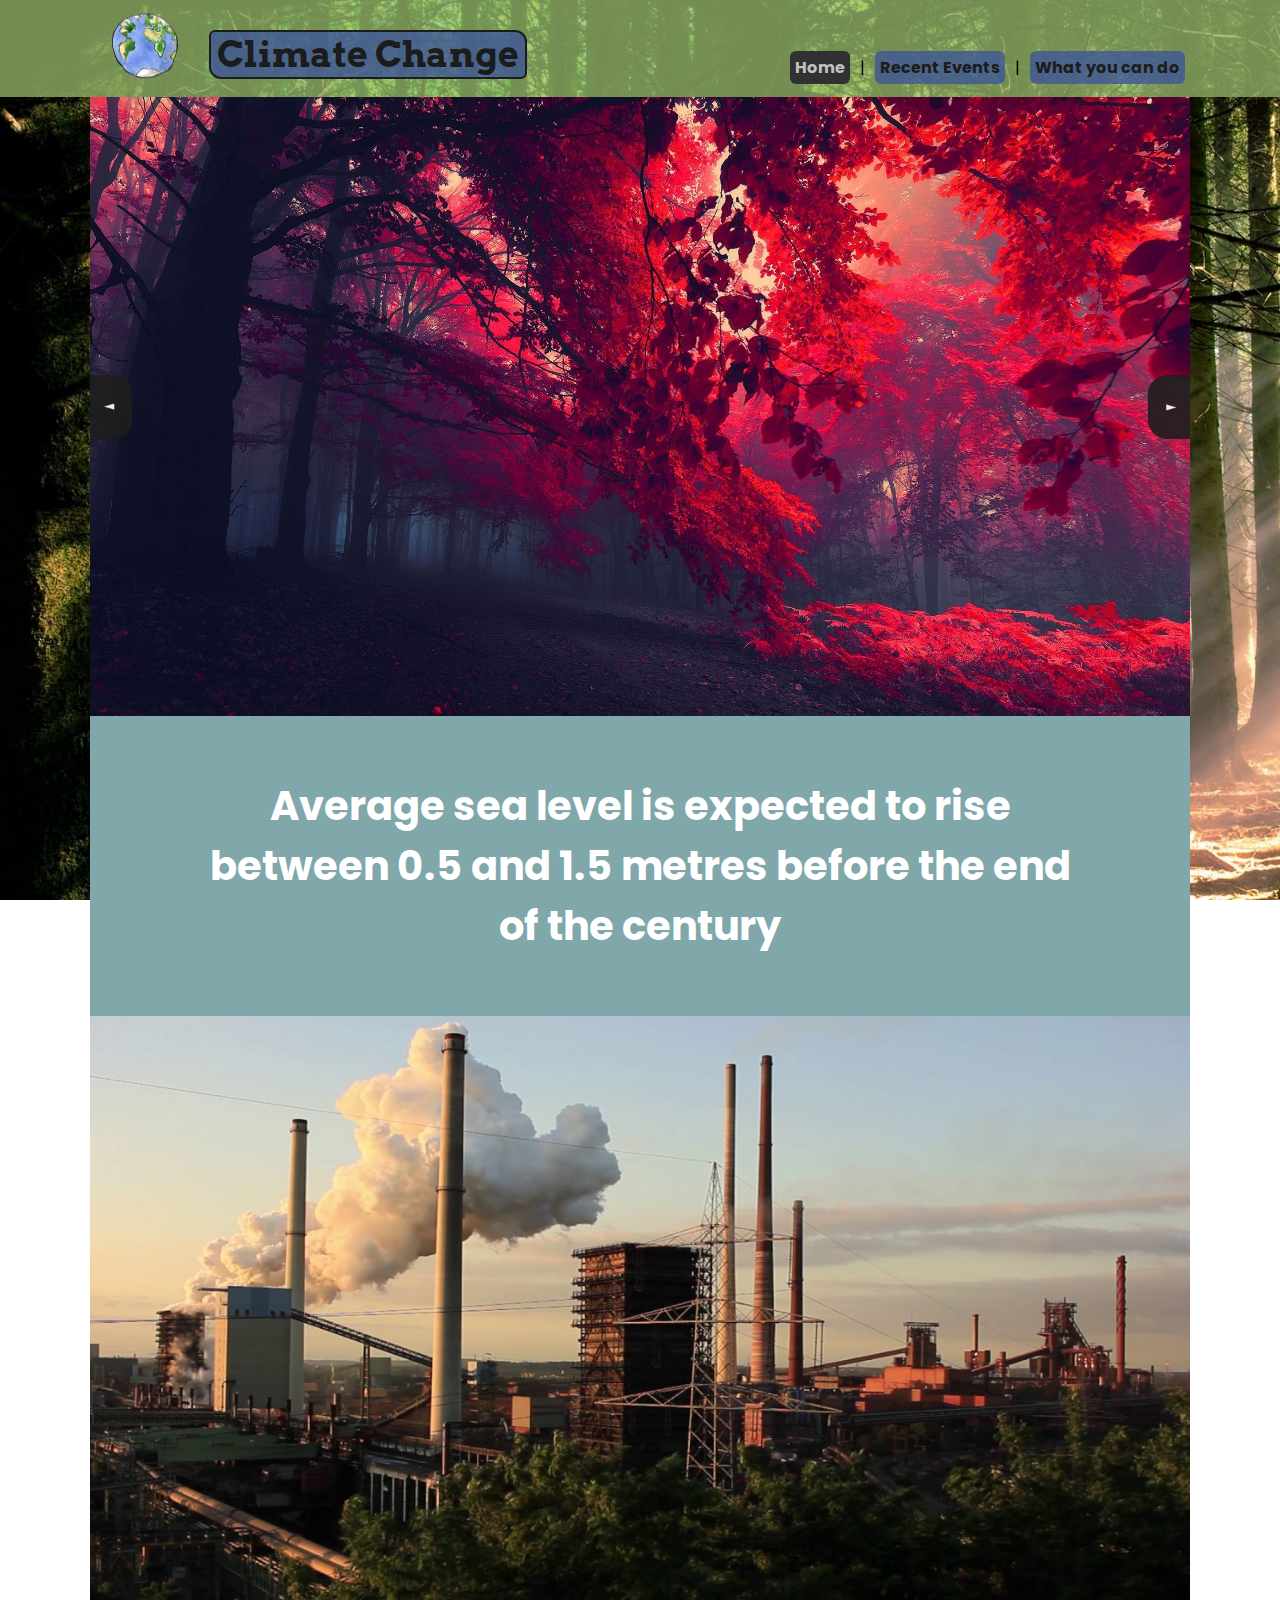
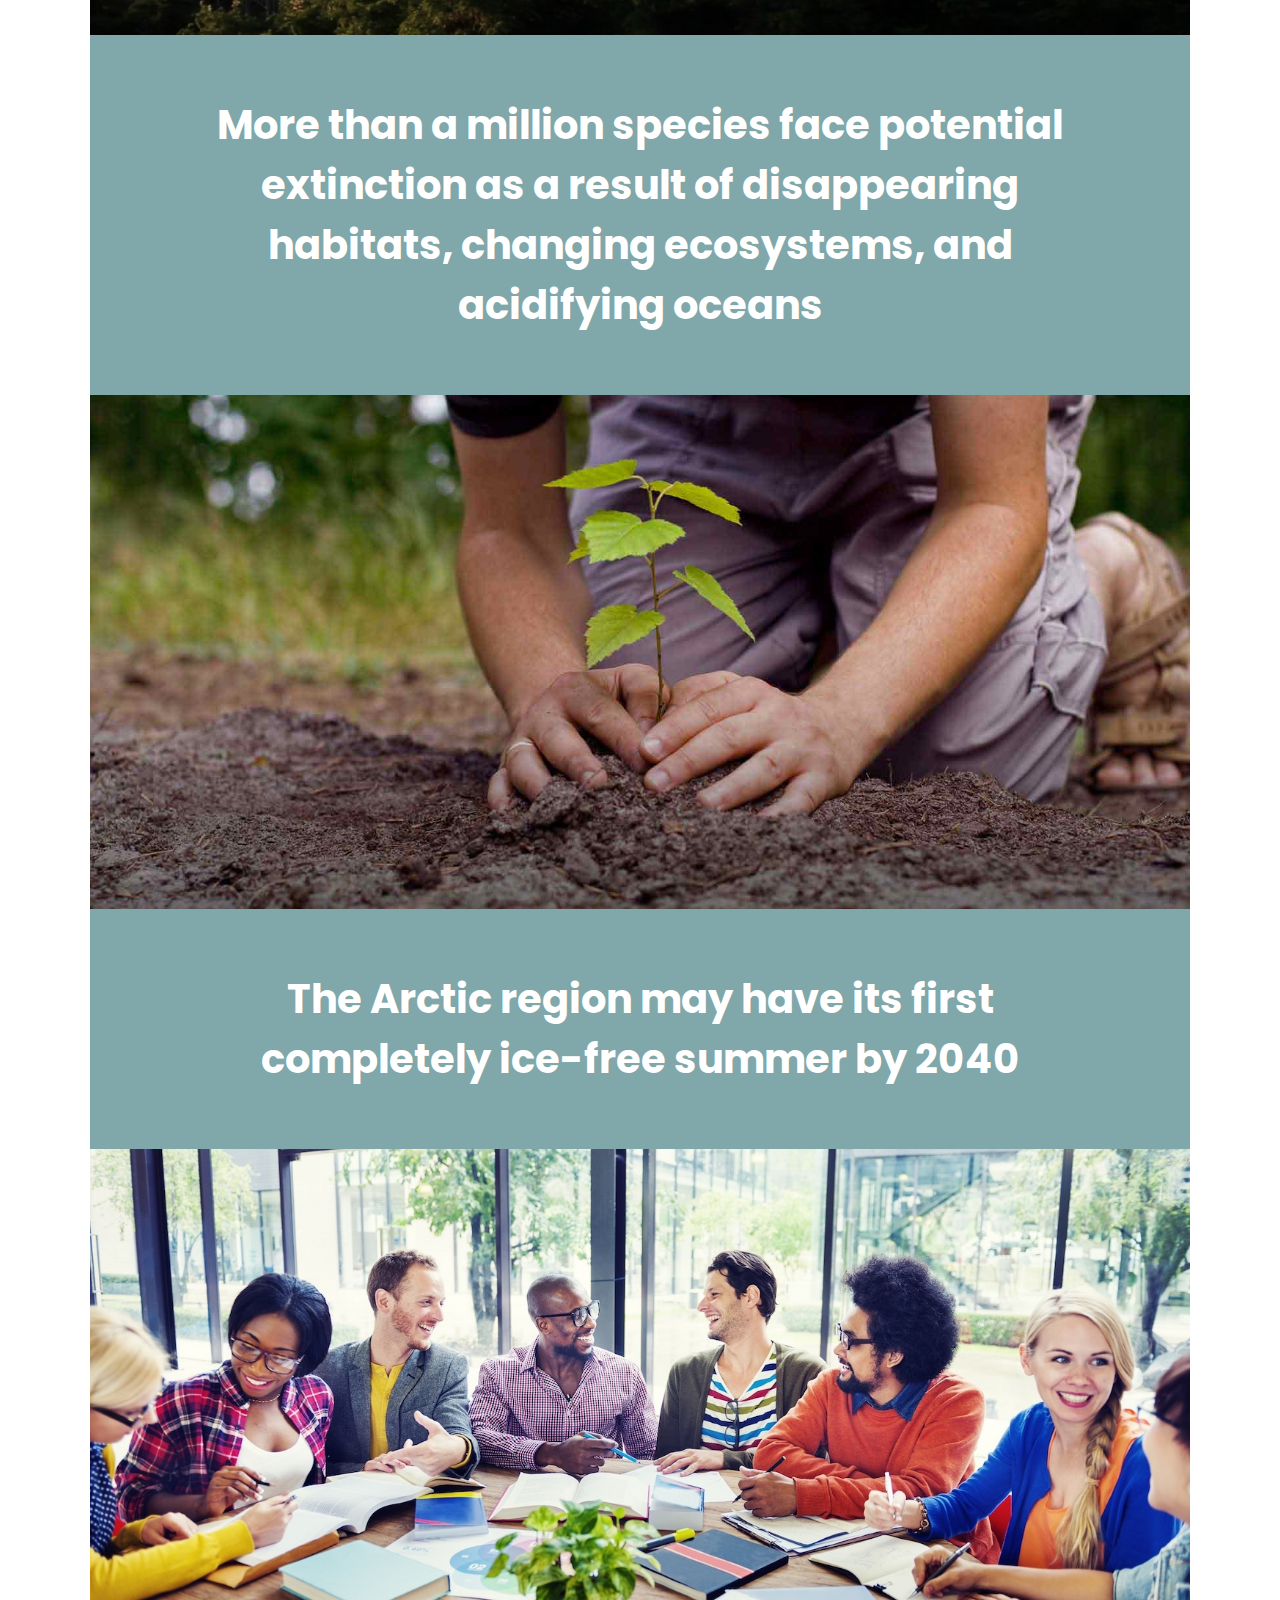
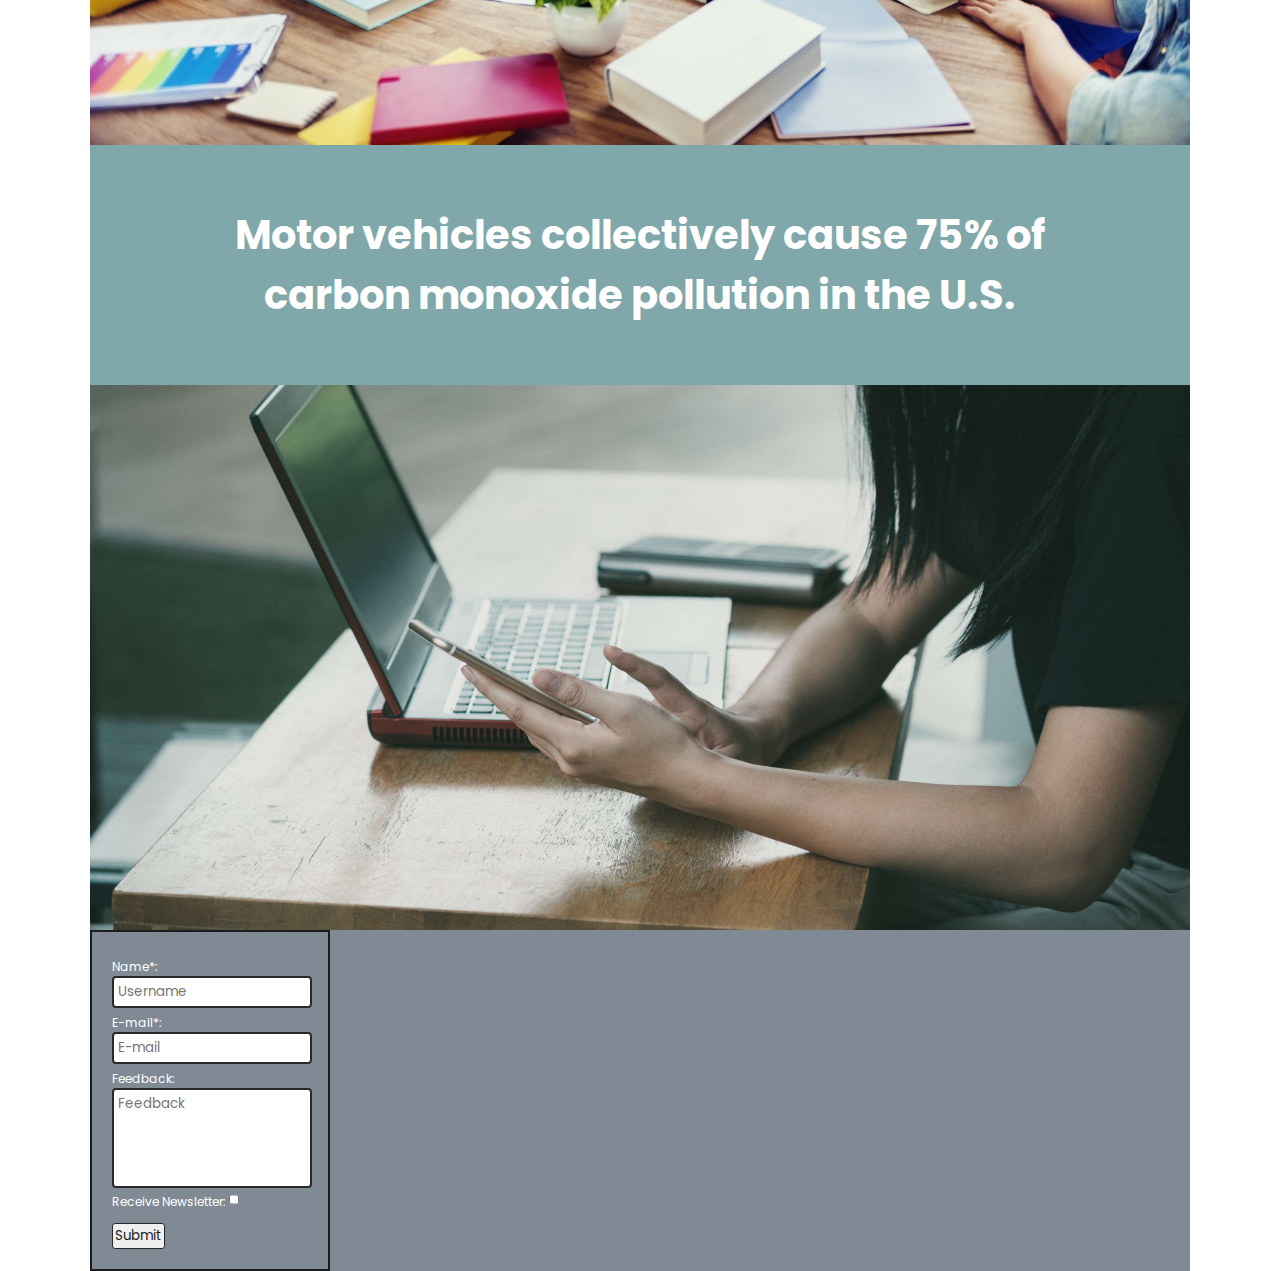
==== index.html @ 3abe3b3e "Update index.html" ====
<!DOCTYPE html>
<html lang="en">
<head>
    <meta charset="UTF-8">
    <meta name="viewport" content="width=device-width, initial-scale=1.0">
    <meta http-equiv="X-UA-Compatible" content="ie=edge">
    <link rel="stylesheet" type="text/css" href="style.css">
    <title>Welcome | Home</title>
    <link href="https://fonts.googleapis.com/css?family=Poppins&display=swap" rel="stylesheet">
    <link href="https://fonts.googleapis.com/css?family=Arvo&display=swap" rel="stylesheet">
</head>
<body>
    <section class="bg_img">
        <nav #navv>
            <section class="holder">
                <section>
                    <a href="index.html"><img src="img/earth.png"></a>
                    <a href="index.html"><p style="font-family: 'Arvo', serif;">Climate Change</p></a>
                </section>
                <div class="clear"></div>

                <section class="bar">
                    <ul>
                        <li><a class="current_page" href="index.html">Home</a></li>|
                        <li><a href="newReleases.html">Recent Events</a></li>|
                        <li><a href="comingUp.html">What you can do</a></li>
                        <!--<li><a class="darkmode" href="#"><img src="img/1.png"></a></li>-->
                    </ul>
                </section>
                <div class="clear"></div>
            </section>
        </nav>

        <section class="slider">
            <img class="leftarr" src="img/arrowLeft.png">
            <img class="rightarr" src="img/arrowRight.png">
            <ul class="slides">
                <li class="slide"><img src="img/tree.jpg"></li>
                <li class="slide"><img src="img/forest.jpg"></li>
                <li class="slide"><img src="img/treeCliff.jpg"></li>
                <li class="slide"><img src="img/girlTree.jpg"></li>
                <li class="slide"><img src="img/sky.jpg"></li>
                <li class="slide"><img src="img/industrial.jpg"></li>
            </ul>
        </section>

        <div class="hold_text">
            <p class="attention_text">Average sea level is expected to rise between 0.5 and 1.5 metres 
            before the end of the century</p>
        </div>

        <div class="displayer">
            <img src="img/industrial.jpg">
            <div class="overlay">
                <div class="text">
                    <h1>Whats Causing Climate Change</h1><br>
                    <h3>Scientists attribute the global warming trend observed since the mid-20th
                    <br> century to the human expansion of the "greenhouse effect" — 
                    <br>warming that results when the atmosphere traps heat radiating from Earth
                    <br> toward space.<br>. . .</h3><p class="press">Read More</p>
                </div>
                <div class="text1" style="display: none; text-align: center;">
                    <h1>What You Can Do To Help</h1><br>
                    <h5>&#9679; Switch off lights when not in use.<br>

                        &#9679; Use LED lightbulbs.<br>
                        
                        &#9679; Unplug electronics from the wall socket when they’re not in use.<br>
                        
                        &#9679; Run the dishwasher and the washing machine only when full.<br>
                        
                        &#9679; Wash clothes in cold water and dry them outdoors when possible.<br>
                        
                        &#9679; Try having shorter showers or shower before going to bed 
                        <br>(there is less fossil fuelled electricity generation after 9 pm).
                        <br></h5><p class="press1">Read Less</p>
                </div>
            </div>
        </div>

        <div class="hold_text">
            <p class="attention_text">More than a million species face potential extinction as a result of 
            disappearing habitats, changing ecosystems, and acidifying oceans</p>
        </div>

        <div class="displayer">
            <img src="img/plantingtrees.png">
            <div class="overlay">
                <div class="text">
                    <h1>What Others Have Already Done</h1><br>
                    <h3>MrBeast partnered with more than 600 YouTubers, including PewDiePie and
                    <br> MKBHD, and has planted 20 million trees
                    <br>. . .</h3><p class="press">Read More</p>
                </div>
                <div class="text1" style="display: none; text-align: center;">
                    <h1>What You Can Do To Help</h1><br>
                    <h5>&#9679; Switch off lights when not in use.<br>

                        &#9679; Use LED lightbulbs.<br>
                        
                        &#9679; Unplug electronics from the wall socket when they’re not in use.<br>
                        
                        &#9679; Run the dishwasher and the washing machine only when full.<br>
                        
                        &#9679; Wash clothes in cold water and dry them outdoors when possible.<br>
                        
                        &#9679; Try having shorter showers or shower before going to bed 
                        <br>(there is less fossil fuelled electricity generation after 9 pm).
                        <br></h5><p class="press1">Read Less</p>
                </div>
            </div>
        </div>

        <div class="hold_text">
            <p class="attention_text">The Arctic region may have its first completely ice-free summer by 2040</p>
        </div>

        <div class="displayer">
            <img src="img/peepstogether.png">
            <div class="overlay">
                <div class="text">
                    <h1>Plans For The Future</h1><br><h3>&#9679; Reduce greenhouse gas emissions<br>
                    &#9679; Improve energy efficiency and reduce energy use<br>
                    &#9679; Transition to renewable energy sources<br>
                    &#9679; Adapt to local climate change<br>
                    &#9679; Cope with uncertainty about future prices and supplies of oil and<br>
                     other non-renewable energy resources.<br>. . .</h3><p class="press">Read More</p>
                </div>
                <div class="text1" style="display: none; text-align: center;">
                    <h1>What You Can Do To Help</h1><br>
                    <h5>&#9679; Switch off lights when not in use.<br>

                        &#9679; Use LED lightbulbs.<br>
                        
                        &#9679; Unplug electronics from the wall socket when they’re not in use.<br>
                        
                        &#9679; Run the dishwasher and the washing machine only when full.<br>
                        
                        &#9679; Wash clothes in cold water and dry them outdoors when possible.<br>
                        
                        &#9679; Try having shorter showers or shower before going to bed 
                        <br>(there is less fossil fuelled electricity generation after 9 pm).
                        <br></h5><p class="press1">Read Less</p>
                </div>
            </div>
        </div>

        <div class="hold_text">
            <p class="attention_text">Motor vehicles collectively cause 75% of carbon monoxide 
            pollution in the U.S.</p>
        </div>

        <div class="displayer">
            <img src="img/phone.jpg">
            <div class="overlay">
                <div class="text" >
                    <h1>What You Can Do To Help</h1><br>
                    <h3>&#9679; Walk or cycle – it is free, has the least impact on the environment and is good
                    <br>for your health.<br>

                    &#9679; Use public transport.<br>
                    
                    &#9679; Carpool with friends.<br>. . .</h3><p class="press">Read More</p>
                </div>

                <div class="text1" style="display: none; text-align: center;">
                    <h1>What You Can Do To Help</h1><br>
                    <h5>&#9679; Switch off lights when not in use.<br>

                        &#9679; Use LED lightbulbs.<br>
                        
                        &#9679; Unplug electronics from the wall socket when they’re not in use.<br>
                        
                        &#9679; Run the dishwasher and the washing machine only when full.<br>
                        
                        &#9679; Wash clothes in cold water and dry them outdoors when possible.<br>
                        
                        &#9679; Try having shorter showers or shower before going to bed 
                        <br>(there is less fossil fuelled electricity generation after 9 pm).
                        <br></h5><p class="press1">Read Less</p>
                </div>
            </div>
        </div>






    
















        <section class="bottomOfDaPage">
            <form>
                <label >Name*:</label>

                <input name="name" placeholder="Username" required>

                <label >E-mail*:</label>

                <input type="email" placeholder="E-mail" required>

                <label>Feedback:</label>

                <textarea placeholder="Feedback"></textarea>

                <label class="indd">Receive Newsletter: </label>
                <input class="iddc" type="checkbox">

                <button type="submit">Submit</button>
            </form>
        </section>


        
        <div class="clear"></div>
    </section>
    <script
    src="https://code.jquery.com/jquery-3.4.1.min.js"
    integrity="sha256-CSXorXvZcTkaix6Yvo6HppcZGetbYMGWSFlBw8HfCJo="
    crossorigin="anonymous">
    </script>

    <script>window.jQuery || document.write('<script src="jquery-3.4.1.min.js"><\/script>');</script>

    <script src="practice.js"></script>
</body>
</html>
---- style.css ----
* {
    padding: 0 0;
    margin: 0 0;
    box-sizing: border-box;
    font-family: 'Poppins', sans-serif;

}

body {
    background-image: url("img/wwwwww.jpg");
    background-repeat: no-repeat;
    background-attachment: fixed;
    background-size: cover;
}

body > .bg_img {
    /*background-color: rgba(80, 52, 0, 0.5);*/
    height: 100%;
}

.clear {
    clear: both;
}

nav {
    padding:10px 0 0 10px;
    background-color: rgba(154, 187, 110, 0.75);
    min-width: 100%;
    display: block;
}

nav > .holder {
    margin: 0 auto;
    max-width: 1100px;
    min-width: 800px;
}

nav > .holder > section {
    float:left;
    display: flex;
}

nav > .holder > section > a > img {
    max-width: 100px;
}

nav > .holder > section > a {
    text-decoration: none;
    color: #1c1c1c;
    font-size: 36px;
    font-weight: bold;
}

nav > .holder > section > a > p{
    margin: 20px 0 0 14px;
    padding:0px 6px;
    border: solid 2px #1c1c1c;
    border-radius: 6px 12px 6px 12px;
    background-color:rgba(58, 82, 155, 0.753);
}

nav > .holder > .bar {
    float:right;
    margin-top: -90px;
}

nav > .holder > .bar > ul {
    display:flex;
    padding-top: 48px;
}

nav > .holder > .bar > ul > li {
    list-style: none;
    padding: 0px 10px 0 10px;
}

nav > .holder > .bar > ul > li > a {
    text-decoration: none;
    color:#1c1c1c;
    font-weight: bold;
    padding:5px;
    background-color: rgba(58, 82, 155, 0.747);
    border-radius: 6px;
}

nav > .holder > .bar > ul > li > a:hover {
    text-decoration: none;
    color:#c1c1c1;
    font-weight: bold;
    padding:5px;
    background-color: #1c1c1c;
    border-radius: 6px;
}

nav > .holder > .bar > ul > li > .current_page{
    text-decoration: none;
    color:#c1c1c1;
    font-weight: bold;
    padding:5px;
    background-color: #313131;
    border-radius: 6px;
}

.darkmode > img {
    max-width: 18px;
    margin-top:-6px;
}

.night_mode {
    background-color: rgb(68, 69, 82);
}

.bottomOfDaPage {
    background-color: rgba(84, 99, 114, 0.750);
    height: 100%;
    width: 1100px;
    margin: 0 auto;
}

.bottomOfDaPage > form {
    color:white;
    padding:20px;
    width: 240px;
    border: solid 2px #1c1c1c;
}

.bottomOfDaPage > form > input {
    padding:4px;
    display: block;
    border:solid 2px rgb(41, 41, 41);
    border-radius: 4px;
    width: 200px;
}

.inph {
    padding:4px;
    display: block;
    border:solid 2px rgb(108, 158, 204);
    border-radius: 4px;
}

textarea {
    resize: none;
    min-width: 200px;
    min-height: 100px;
    max-width: 200px;
    max-height: 100px;
    display: block;
    border:solid 2px rgb(41, 41, 41);
    border-radius: 4px;
    padding:4px;
}

.bottomOfDaPage > form > button {
    display: block;
    padding:2px;
    color: #1c1c1c;
    border:solid 1px rgb(41, 41, 41);
    border-radius: 3px;
    margin-top:10px;

}

.bottomOfDaPage > form > label {
    padding-top: 6px;
    display: block;
    font-size: 12px;
}

.bottomOfDaPage > form > .indd {
    display: inline;
}

.bottomOfDaPage > form > .iddc {
    display: inline;
    max-width: 10px;
}

.disnon {
    display: none;
}

.bg_img > .displayer {
    margin: 0 auto;
    display: block;
    width: 1100px;
    height:50%;
    position: relative;
}

.bg_img > .displayer > img {
    width: 1100px;
    display: block;
}

.bg_img > .displayer > .overlay {
    position: absolute;
    bottom: 0;
    left: 0;
    right: 0;
    background-color: rgba(0, 139, 186, 0.75);
    overflow: hidden;
    width: 0;
    height: 100%;
    transition: .5s ease;
}

.bg_img > .displayer > .overlay > .text {
    white-space: nowrap; 
    color: white;
    font-size: 20px;
    position: absolute;
    overflow: hidden;
    max-width: 900px;
    top: 50%;
    left: 50%;
    transform: translate(-50%, -50%);
    -ms-transform: translate(-50%, -50%);
}

.bg_img > .displayer:hover > .overlay {
    width: 100%;
    overflow: auto;
    -ms-overflow-style: none;
}

.bg_img > .displayer:hover > .overlay::-webkit-scrollbar {
    display: none;
}

.hmm::-webkit-scrollbar {
    display: none;
    overflow: auto;
    -ms-overflow-style: none;
}

.bg_img > .displayer:hover > img{
    height: 100%;
}

.hold_text {
    width: 1100px;
    margin: 0 auto;
    font-size: 40px;
    text-align: center;
    background-color: rgb(128, 167, 170);
    
}

.hold_text > .attention_text {
    margin: 0 auto;
    font-size: 40px;
    text-align: center;
    padding: 60px 0;
    font-weight: bold;
    max-width:900px;
    color: rgb(255, 255, 255);
}

.spacious {
    text-align: center;
    width: 100%;
    background-color: #46739150;
    padding: 400px 0;
}

.spacious > p {
    margin: 0 auto;
    font-size: 36px;
    color: white;
    max-width: 1100px;
}

.bg_img > .displayer > .overlay > .text1 {
    color: white;
    font-size: 30px;
    padding: 20px 80px;
    line-height: 3;
}

.press:hover{
    cursor: pointer;
}

.press {
    background-color: rgba(0, 65, 186, 0.329);
    border-radius: 4px;
    width: 116px;
    padding:4px;
}

.press1 {
    font-size: 24px;
    background-color: rgba(17, 75, 0, 0.76);
    border-radius: 4px;
    width: 140px;
    margin: 0 auto;
}

.press1:hover{
    cursor: pointer;
}

.slider {
    margin: 0 auto;
    width: 1100px;
    overflow: hidden;
    position: relative;
}

.slides {
    list-style: none;
    display: flex;
    width: 6000px;
    margin: 0;
    padding: 0;
    transition: .5s ease;
}

.slider > .slides > .slide > img {
    margin: 0;
    float:left;
    list-style-type: none;
    max-width: 1100px;
    min-width: 1100px;
}

.slider > .rightarr{
    position: absolute;
    top: 50%;
    left: 1079px;
    transform: translate(-50%, -50%);
    max-height: 64px;
    border-radius: 20px 0 0 20px;
}

.slider > .leftarr{
    position: absolute;
    top: 50%;
    left: 21px;
    transform: translate(-50%, -50%);
    max-height: 64px;
    border-radius: 0 20px 20px 0;
}

.slider > img{
    opacity: 0.9;
}

.slider > img:hover{
    cursor: pointer;
}
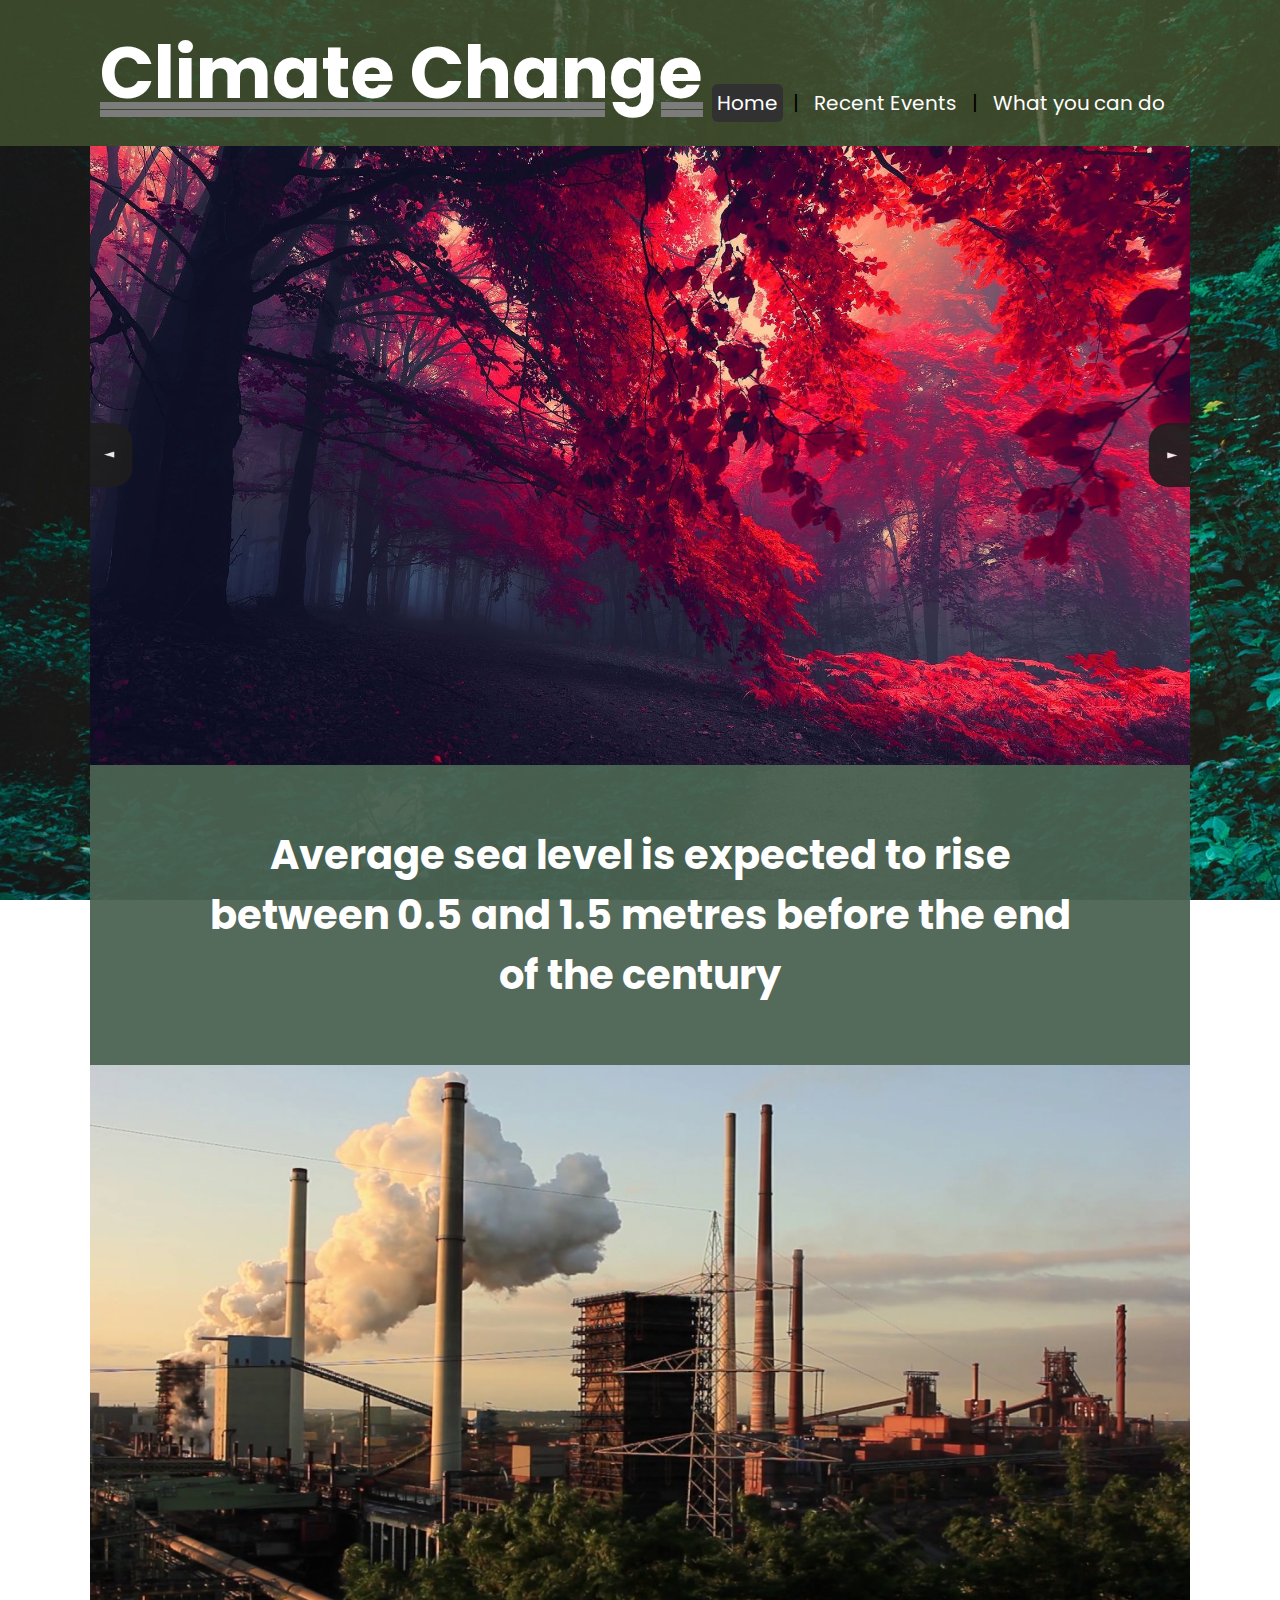
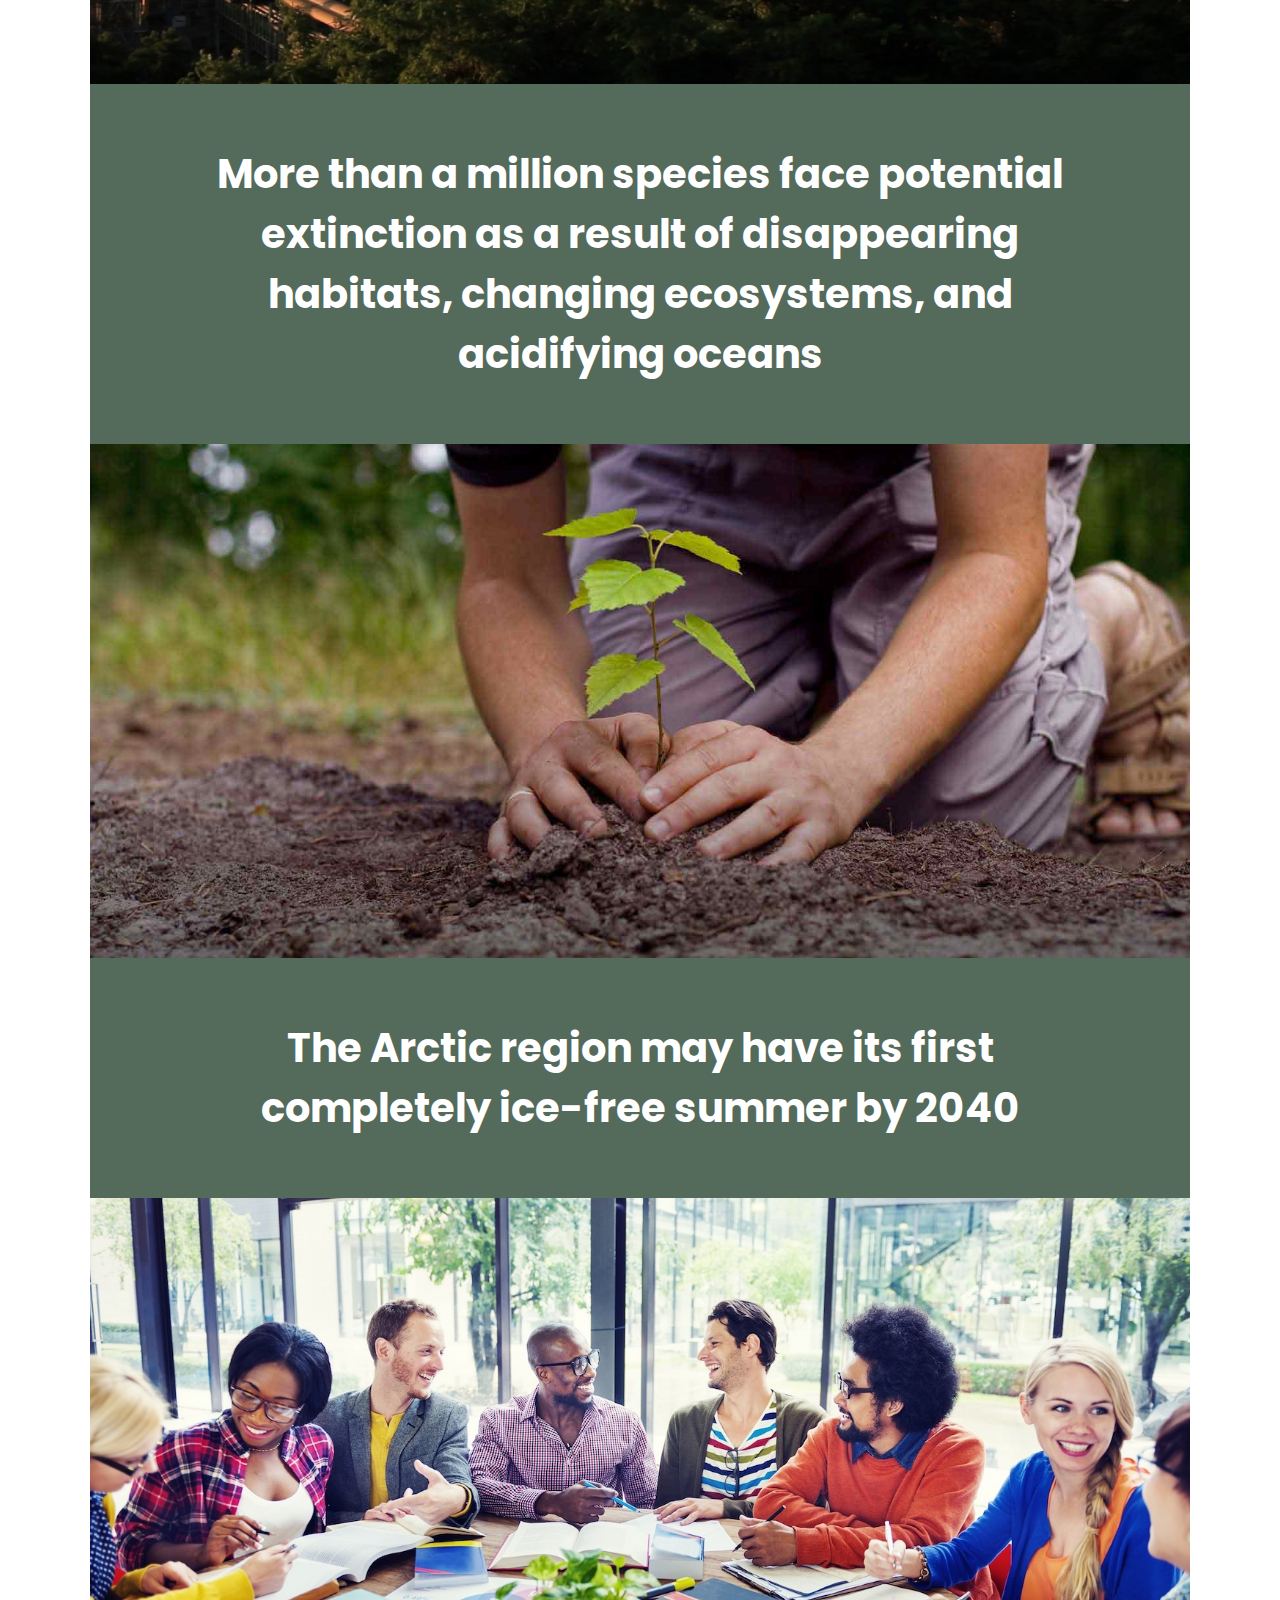
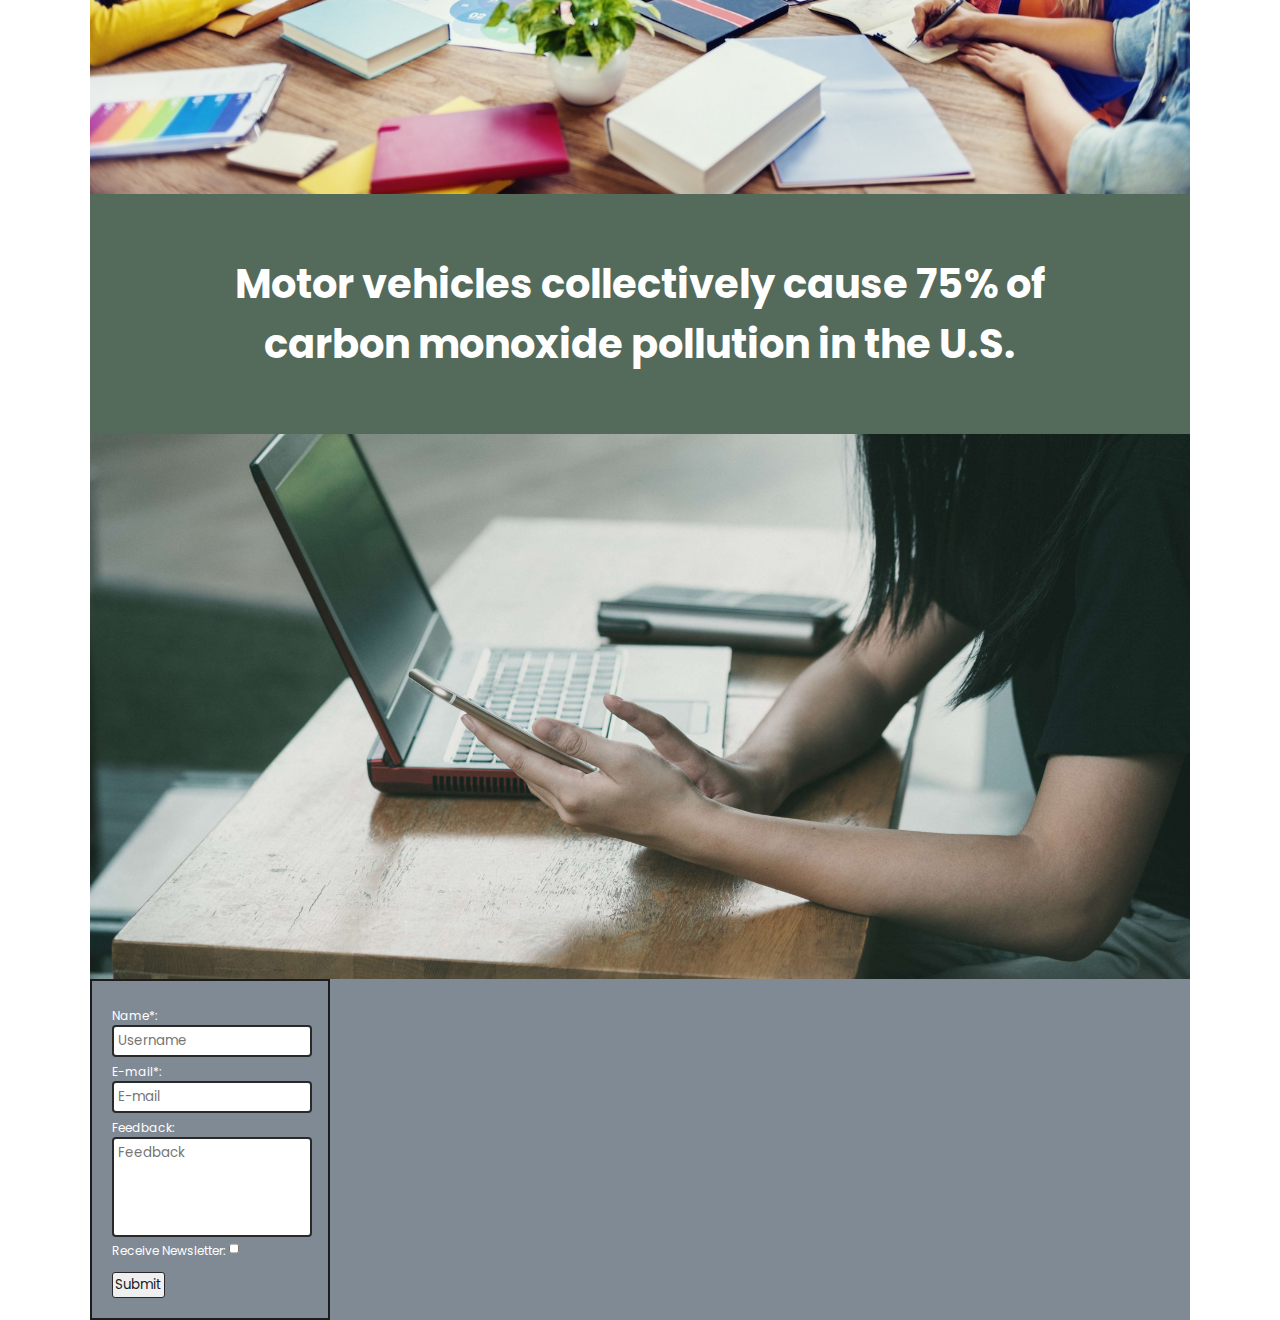
==== commit ba9fca7f: "Add files via upload" ====
--- a/index.html
+++ b/index.html
@@ -1,5 +1,5 @@
 <!DOCTYPE html>
-<html lang="en">
+<html lang="en" class="hmm">
 <head>
     <meta charset="UTF-8">
     <meta name="viewport" content="width=device-width, initial-scale=1.0">
@@ -10,27 +10,24 @@
     <link href="https://fonts.googleapis.com/css?family=Arvo&display=swap" rel="stylesheet">
 </head>
 <body>
+    <nav>
+        <section class="middle">
+            <section class="left">
+                <a href = "index.html"><h1>Climate Change</h1></a>
+            </section>
+            <div class="clear"></div>
+            
+            <section class="right">
+                <ul>
+                    <li><a class="current_page" href="index.html">Home</a></li>|
+                    <li><a href="newReleases.html">Recent Events</a></li>|
+                    <li><a href="comingUp.html">What you can do</a></li>
+                </ul>
+            </section>
+            <div class="clear"></div>
+        </section>
+    </nav>
     <section class="bg_img">
-        <nav #navv>
-            <section class="holder">
-                <section>
-                    <a href="index.html"><img src="img/earth.png"></a>
-                    <a href="index.html"><p style="font-family: 'Arvo', serif;">Climate Change</p></a>
-                </section>
-                <div class="clear"></div>
-
-                <section class="bar">
-                    <ul>
-                        <li><a class="current_page" href="index.html">Home</a></li>|
-                        <li><a href="newReleases.html">Recent Events</a></li>|
-                        <li><a href="comingUp.html">What you can do</a></li>
-                        <!--<li><a class="darkmode" href="#"><img src="img/1.png"></a></li>-->
-                    </ul>
-                </section>
-                <div class="clear"></div>
-            </section>
-        </nav>
-
         <section class="slider">
             <img class="leftarr" src="img/arrowLeft.png">
             <img class="rightarr" src="img/arrowRight.png">
@@ -130,17 +127,17 @@
                     <h1>What You Can Do To Help</h1><br>
                     <h5>&#9679; Switch off lights when not in use.<br>
 
-                        &#9679; Use LED lightbulbs.<br>
-                        
-                        &#9679; Unplug electronics from the wall socket when they’re not in use.<br>
-                        
-                        &#9679; Run the dishwasher and the washing machine only when full.<br>
-                        
-                        &#9679; Wash clothes in cold water and dry them outdoors when possible.<br>
-                        
-                        &#9679; Try having shorter showers or shower before going to bed 
-                        <br>(there is less fossil fuelled electricity generation after 9 pm).
-                        <br></h5><p class="press1">Read Less</p>
+                    &#9679; Use LED lightbulbs.<br>
+                        
+                    &#9679; Unplug electronics from the wall socket when they’re not in use.<br>
+                        
+                    &#9679; Run the dishwasher and the washing machine only when full.<br>
+                        
+                    &#9679; Wash clothes in cold water and dry them outdoors when possible.<br>
+                        
+                    &#9679; Try having shorter showers or shower before going to bed 
+                    <br>(there is less fossil fuelled electricity generation after 9 pm).
+                    <br></h5><p class="press1">Read Less</p>
                 </div>
             </div>
         </div>
@@ -167,27 +164,49 @@
                     <h1>What You Can Do To Help</h1><br>
                     <h5>&#9679; Switch off lights when not in use.<br>
 
-                        &#9679; Use LED lightbulbs.<br>
-                        
-                        &#9679; Unplug electronics from the wall socket when they’re not in use.<br>
-                        
-                        &#9679; Run the dishwasher and the washing machine only when full.<br>
-                        
-                        &#9679; Wash clothes in cold water and dry them outdoors when possible.<br>
-                        
-                        &#9679; Try having shorter showers or shower before going to bed 
-                        <br>(there is less fossil fuelled electricity generation after 9 pm).
-                        <br></h5><p class="press1">Read Less</p>
-                </div>
-            </div>
-        </div>
-
-
-
-
-
-
-    
+                    &#9679; Use LED lightbulbs.<br>
+                        
+                    &#9679; Unplug electronics from the wall socket when they’re not in use.<br>
+                        
+                    &#9679; Run the dishwasher and the washing machine only when full.<br>
+                        
+                    &#9679; Wash clothes in cold water and dry them outdoors when possible.<br>
+                        
+                     &#9679; Try having shorter showers or shower before going to bed 
+                    <br>(there is less fossil fuelled electricity generation after 9 pm).
+                    <br></h5><p class="press1">Read Less</p>
+                </div>
+            </div>
+        </div>
+
+
+
+
+
+
+
+
+
+
+
+
+
+
+
+
+
+
+
+
+
+
+
+
+
+
+
+
+
 
 
 
@@ -239,4 +258,4 @@
 
     <script src="practice.js"></script>
 </body>
-</html>
+</html>--- a/style.css
+++ b/style.css
@@ -7,7 +7,7 @@
 }
 
 body {
-    background-image: url("img/wwwwww.jpg");
+    background-image: url("img/foresst.jpg");
     background-repeat: no-repeat;
     background-attachment: fixed;
     background-size: cover;
@@ -23,82 +23,78 @@
 }
 
 nav {
-    padding:10px 0 0 10px;
-    background-color: rgba(154, 187, 110, 0.75);
-    min-width: 100%;
-    display: block;
-}
-
-nav > .holder {
-    margin: 0 auto;
+    background-color: #475732bf;
+    padding: 5px 100px;
+    min-width: 1100px;
+    align-items: center;
+}
+
+.middle {
     max-width: 1100px;
-    min-width: 800px;
-}
-
-nav > .holder > section {
+    margin: auto;
+}
+
+nav > .middle > .left {
+    display: flex;
+}
+
+nav > .middle > .left > a > img {
+    max-width: 100px;
     float:left;
-    display: flex;
-}
-
-nav > .holder > section > a > img {
-    max-width: 100px;
-}
-
-nav > .holder > section > a {
+}
+
+nav > .middle > .left > a {
+    text-decoration-style: double;
+    text-decoration-color: #7c7c7c;
+    color: white;
+    font-size: 36px; 
+}
+
+nav > .middle > .left > a > h1{
+    margin-bottom: 14px;
+    padding-top: 14px;
+}
+
+nav > .middle > .right {
+    float:right;
+    margin-top: -58px;
+    padding: 5px 0px 4.8px 0px;
+}
+
+nav > .middle > .right > ul {
+    display:flex;
+    font-size:20px;
+}
+
+nav > .middle > .right > ul > li{
+    display:inline;
+	padding:0 10px 0 10px;
+	font-size:20px;
+    
+}
+
+nav > .middle > .right > ul > li > a{
     text-decoration: none;
-    color: #1c1c1c;
-    font-size: 36px;
-    font-weight: bold;
-}
-
-nav > .holder > section > a > p{
-    margin: 20px 0 0 14px;
-    padding:0px 6px;
-    border: solid 2px #1c1c1c;
-    border-radius: 6px 12px 6px 12px;
-    background-color:rgba(58, 82, 155, 0.753);
-}
-
-nav > .holder > .bar {
-    float:right;
-    margin-top: -90px;
-}
-
-nav > .holder > .bar > ul {
-    display:flex;
-    padding-top: 48px;
-}
-
-nav > .holder > .bar > ul > li {
-    list-style: none;
-    padding: 0px 10px 0 10px;
-}
-
-nav > .holder > .bar > ul > li > a {
+    color: white;
+    padding: 5px;
+}
+
+nav > .middle > .right > ul > li > a:hover{
     text-decoration: none;
-    color:#1c1c1c;
-    font-weight: bold;
-    padding:5px;
-    background-color: rgba(58, 82, 155, 0.747);
+    color: white;
+    background-color: #1c1c1c;
+    padding: 5px;
     border-radius: 6px;
 }
 
-nav > .holder > .bar > ul > li > a:hover {
+nav > .middle > .right > ul > li > .current_page{
     text-decoration: none;
-    color:#c1c1c1;
-    font-weight: bold;
-    padding:5px;
-    background-color: #1c1c1c;
-    border-radius: 6px;
-}
-
-nav > .holder > .bar > ul > li > .current_page{
-    text-decoration: none;
-    color:#c1c1c1;
+    color: white;
     font-weight: bold;
     padding:5px;
     background-color: #313131;
     border-radius: 6px;
+    font-weight: 400;
 }
 
 .darkmode > img {
@@ -243,7 +239,7 @@
     margin: 0 auto;
     font-size: 40px;
     text-align: center;
-    background-color: rgb(128, 167, 170);
+    background-color: rgba(74, 97, 81, 0.945);
     
 }
 
@@ -328,7 +324,7 @@
 .slider > .rightarr{
     position: absolute;
     top: 50%;
-    left: 1079px;
+    left: 1080px;
     transform: translate(-50%, -50%);
     max-height: 64px;
     border-radius: 20px 0 0 20px;
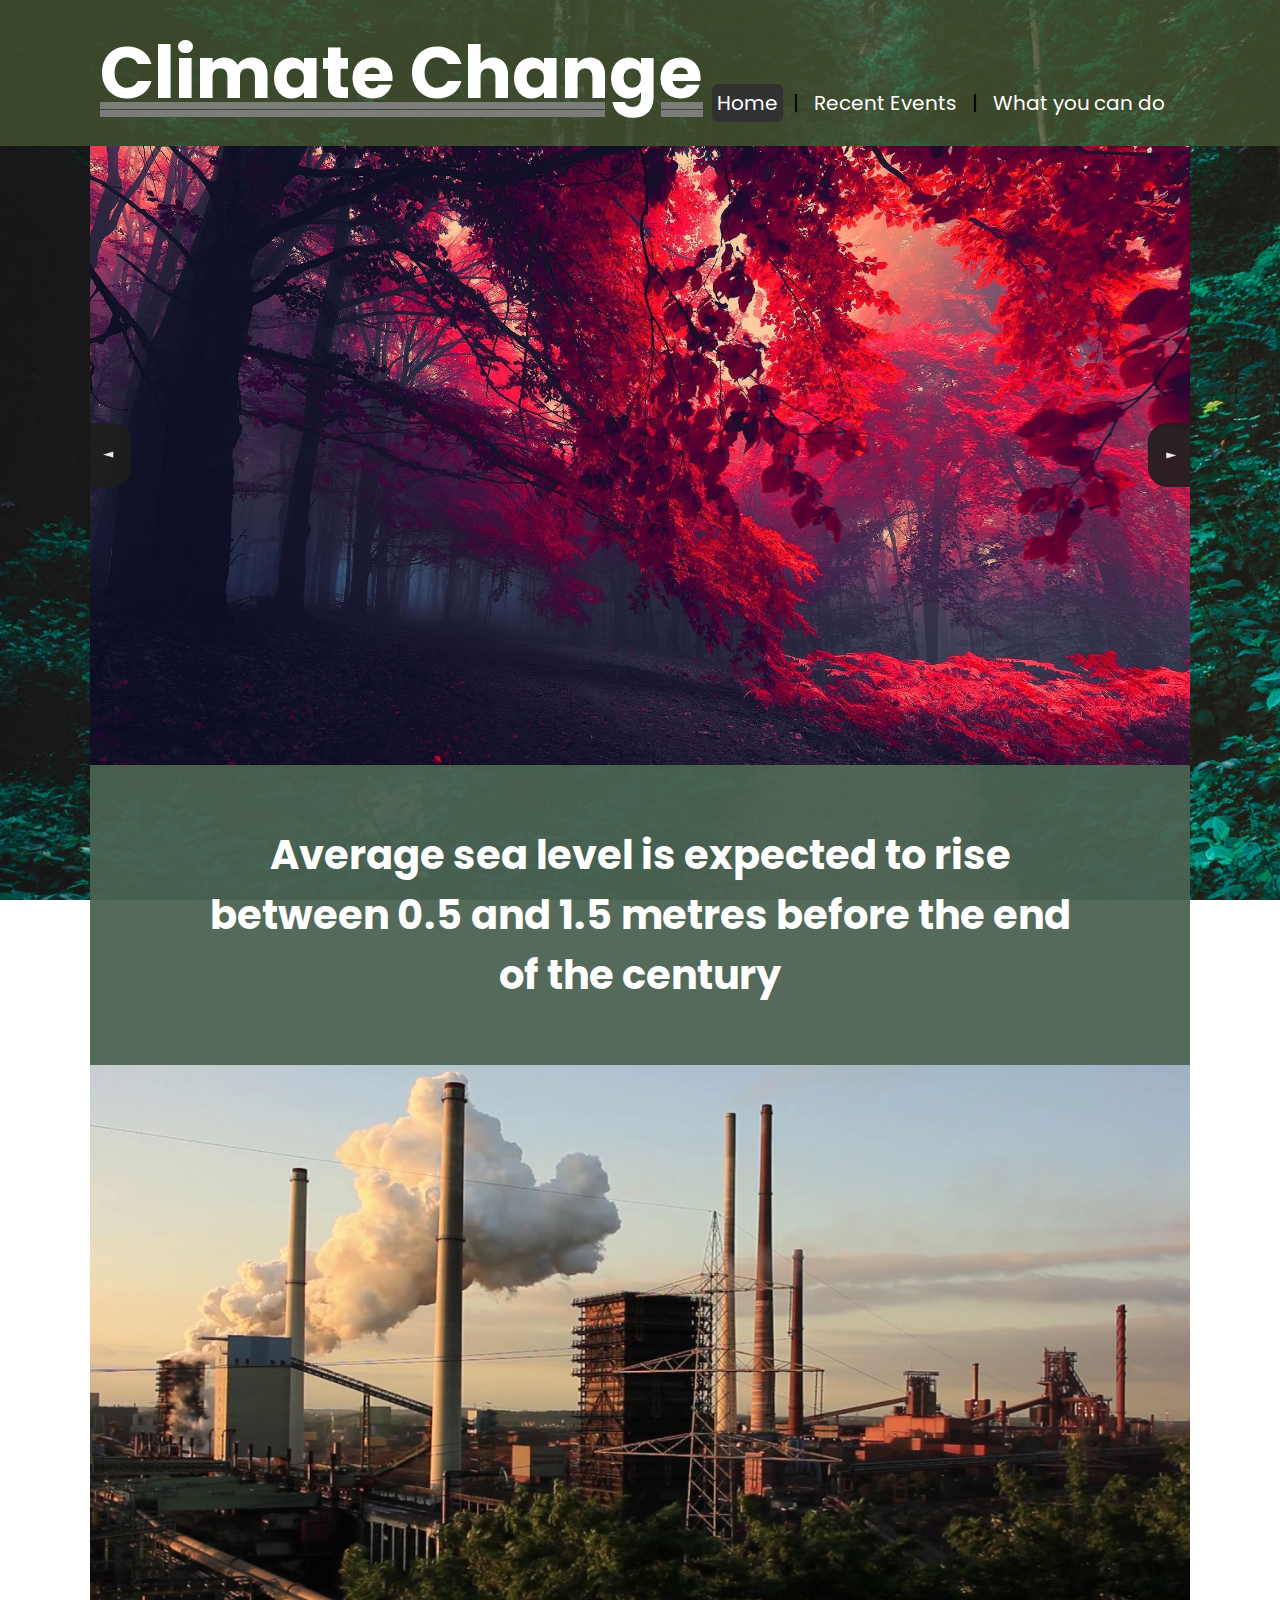
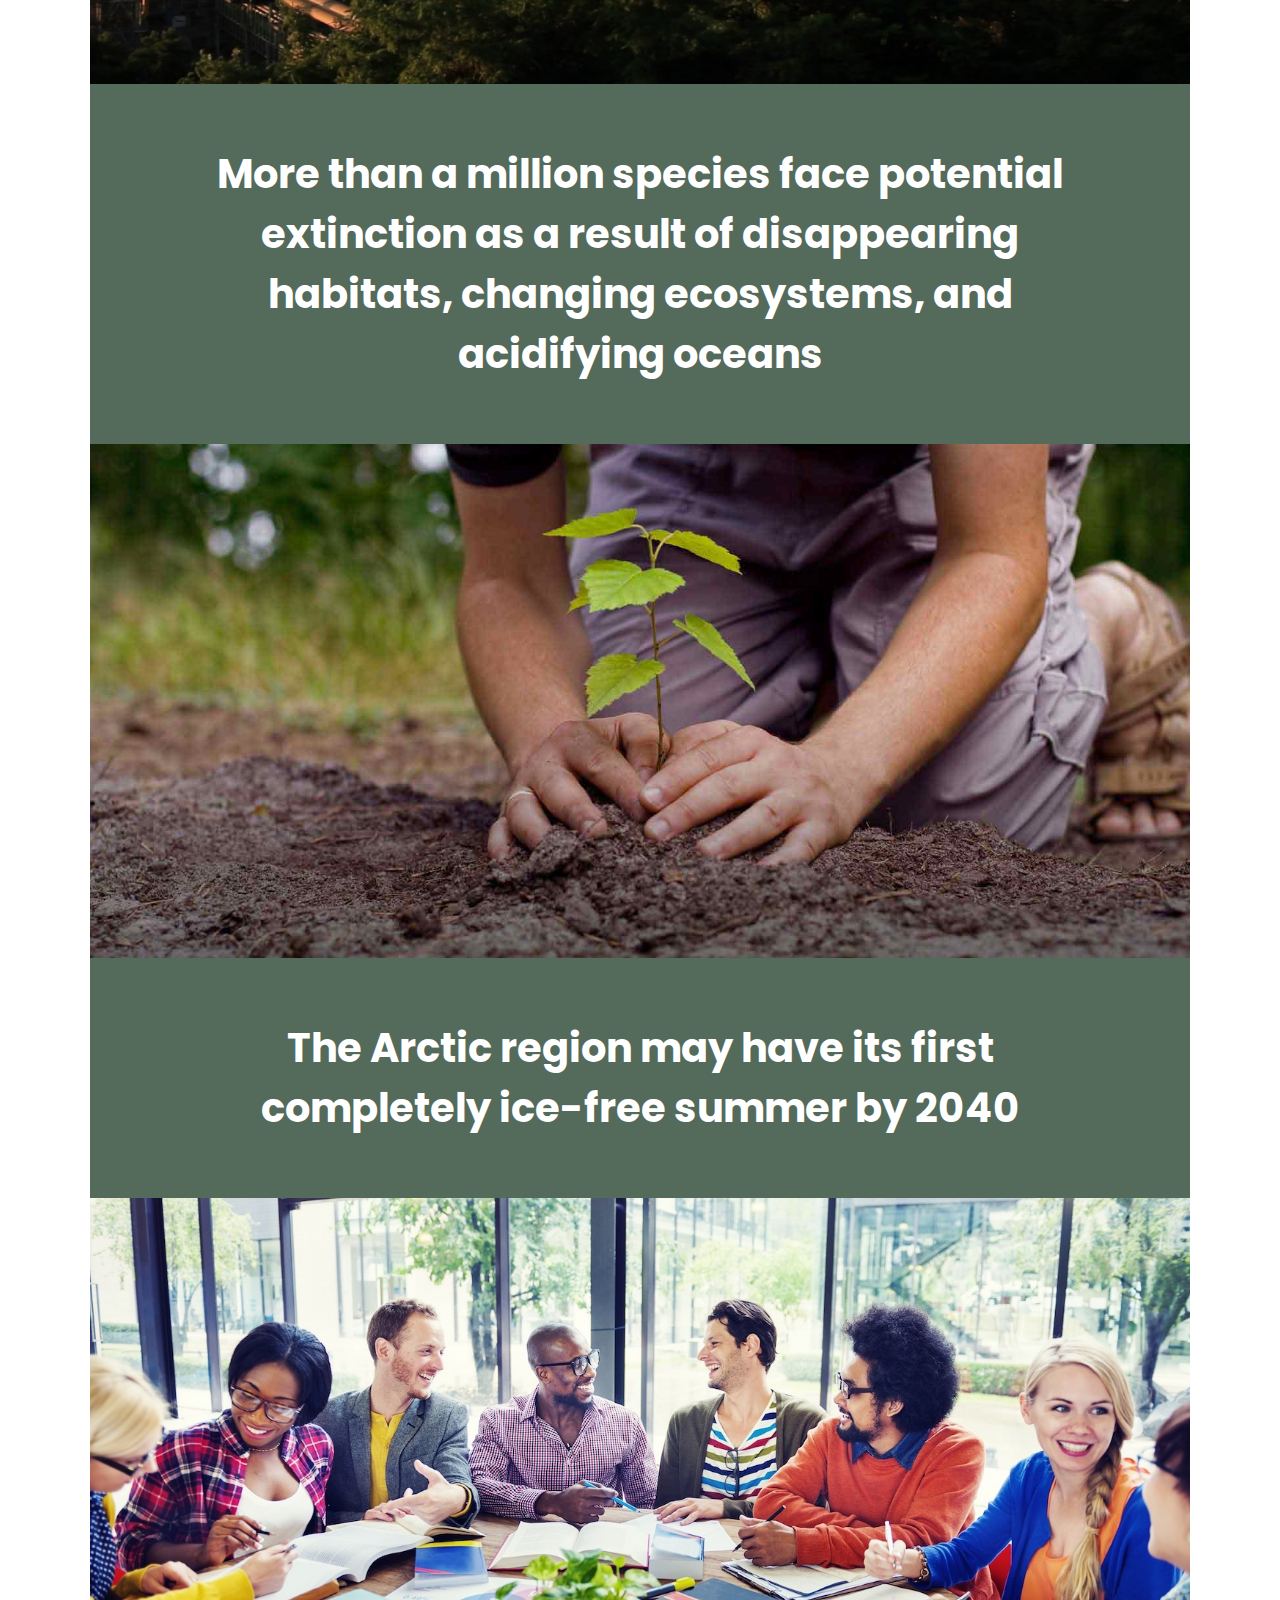
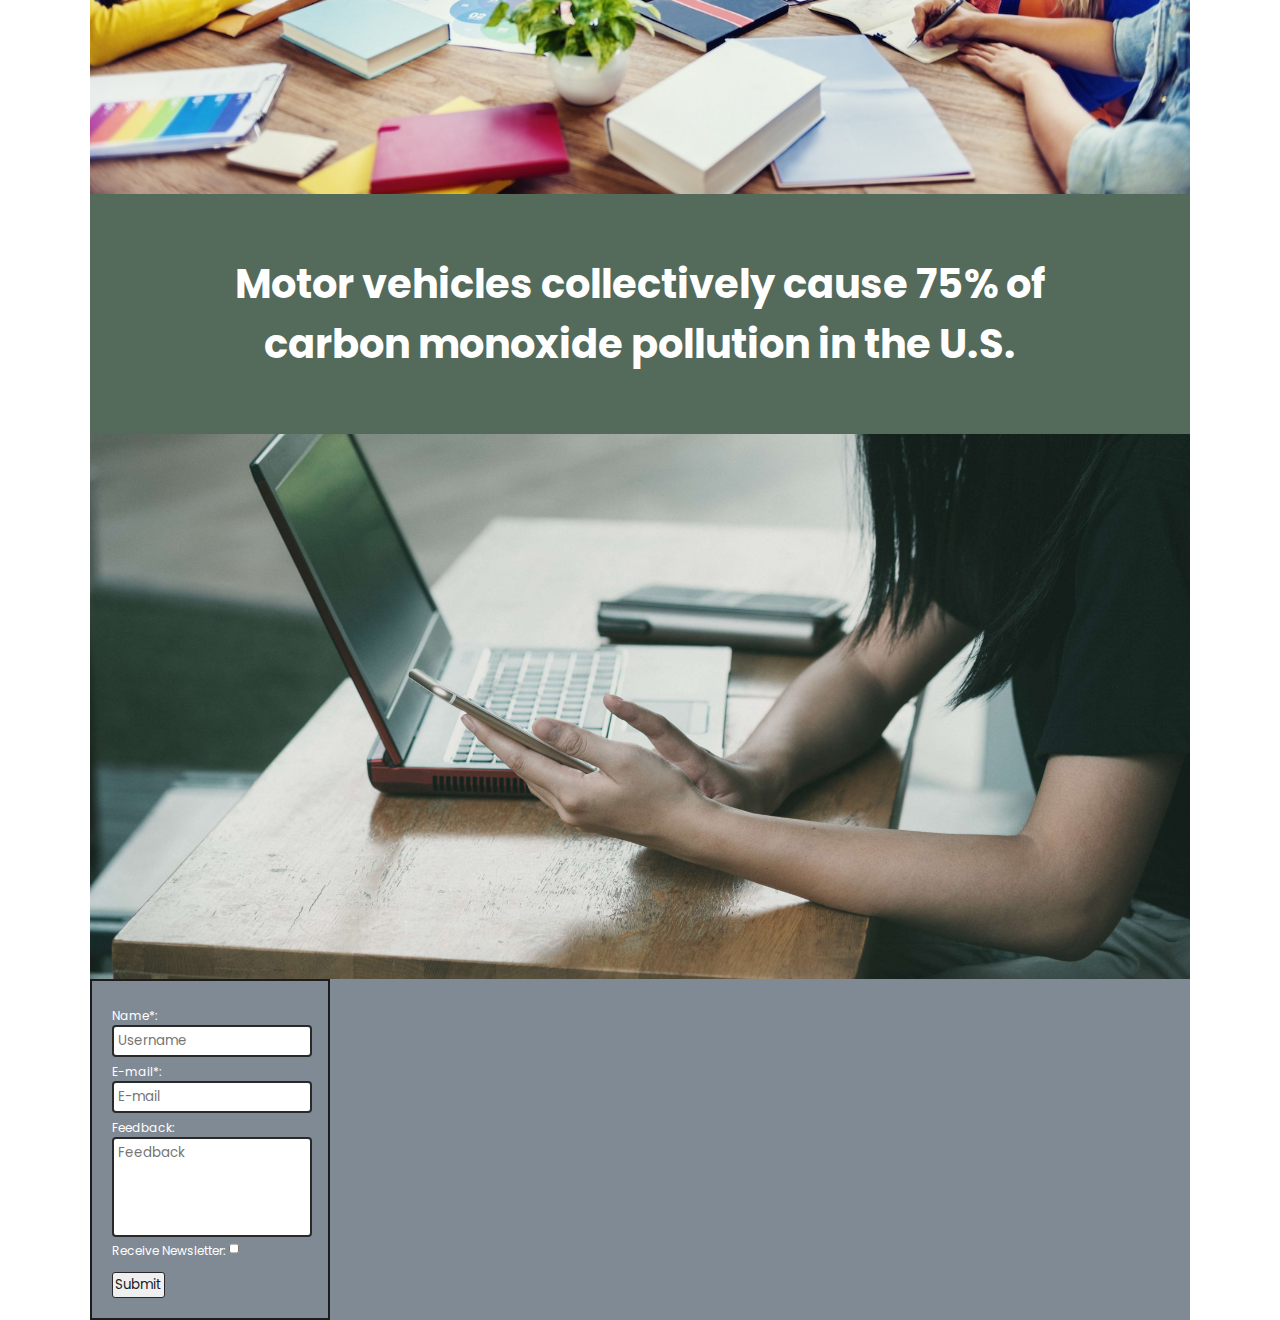
==== commit dc71a11e: "Add files via upload" ====
--- a/index.html
+++ b/index.html
@@ -1,17 +1,19 @@
 <!DOCTYPE html>
-<html lang="en" class="hmm">
+<html lang="en">
 <head>
     <meta charset="UTF-8">
     <meta name="viewport" content="width=device-width, initial-scale=1.0">
     <meta http-equiv="X-UA-Compatible" content="ie=edge">
     <link rel="stylesheet" type="text/css" href="style.css">
     <title>Welcome | Home</title>
+    <link rel='icon' href='favicon.ico' type='image/x-icon/' >
     <link href="https://fonts.googleapis.com/css?family=Poppins&display=swap" rel="stylesheet">
     <link href="https://fonts.googleapis.com/css?family=Arvo&display=swap" rel="stylesheet">
 </head>
 <body>
+    <div class="nib"></div>
     <nav>
-        <section class="middle">
+        <section class="middle screenWidth">
             <section class="left">
                 <a href = "index.html"><h1>Climate Change</h1></a>
             </section>
@@ -30,26 +32,26 @@
     <section class="bg_img">
         <section class="slider">
             <img class="leftarr" src="img/arrowLeft.png">
-            <img class="rightarr" src="img/arrowRight.png">
+            <img class="rightarr rar" src="img/arrowRight.png">
             <ul class="slides">
-                <li class="slide"><img src="img/tree.jpg"></li>
-                <li class="slide"><img src="img/forest.jpg"></li>
-                <li class="slide"><img src="img/treeCliff.jpg"></li>
-                <li class="slide"><img src="img/girlTree.jpg"></li>
-                <li class="slide"><img src="img/sky.jpg"></li>
-                <li class="slide"><img src="img/industrial.jpg"></li>
+                <li class="slide"><img class="screenWidth" src="img/tree.jpg"></li>
+                <li class="slide"><img class="screenWidth" src="img/forest.jpg"></li>
+                <li class="slide"><img class="screenWidth" src="img/treeCliff.jpg"></li>
+                <li class="slide"><img class="screenWidth" src="img/girlTree.jpg"></li>
+                <li class="slide"><img class="screenWidth" src="img/sky.jpg"></li>
+                <li class="slide"><img class="screenWidth" src="img/industrial.jpg"></li>
             </ul>
         </section>
 
-        <div class="hold_text">
+        <div class="hold_text screenWidth">
             <p class="attention_text">Average sea level is expected to rise between 0.5 and 1.5 metres 
             before the end of the century</p>
         </div>
 
-        <div class="displayer">
-            <img src="img/industrial.jpg">
-            <div class="overlay">
-                <div class="text">
+        <div class="displayer screenWidth">
+            <img class="screenWidth" src="img/industrial.jpg">
+            <div class="overlay">
+                <div class="text textWidth">
                     <h1>Whats Causing Climate Change</h1><br>
                     <h3>Scientists attribute the global warming trend observed since the mid-20th
                     <br> century to the human expansion of the "greenhouse effect" — 
@@ -75,15 +77,15 @@
             </div>
         </div>
 
-        <div class="hold_text">
+        <div class="hold_text screenWidth">
             <p class="attention_text">More than a million species face potential extinction as a result of 
             disappearing habitats, changing ecosystems, and acidifying oceans</p>
         </div>
 
-        <div class="displayer">
-            <img src="img/plantingtrees.png">
-            <div class="overlay">
-                <div class="text">
+        <div class="displayer screenWidth">
+            <img class="screenWidth" src="img/plantingtrees.png">
+            <div class="overlay">
+                <div class="text textWidth">
                     <h1>What Others Have Already Done</h1><br>
                     <h3>MrBeast partnered with more than 600 YouTubers, including PewDiePie and
                     <br> MKBHD, and has planted 20 million trees
@@ -108,14 +110,14 @@
             </div>
         </div>
 
-        <div class="hold_text">
+        <div class="hold_text screenWidth">
             <p class="attention_text">The Arctic region may have its first completely ice-free summer by 2040</p>
         </div>
 
-        <div class="displayer">
-            <img src="img/peepstogether.png">
-            <div class="overlay">
-                <div class="text">
+        <div class="displayer screenWidth">
+            <img class="screenWidth" src="img/peepstogether.png">
+            <div class="overlay">
+                <div class="text textWidth">
                     <h1>Plans For The Future</h1><br><h3>&#9679; Reduce greenhouse gas emissions<br>
                     &#9679; Improve energy efficiency and reduce energy use<br>
                     &#9679; Transition to renewable energy sources<br>
@@ -142,18 +144,18 @@
             </div>
         </div>
 
-        <div class="hold_text">
+        <div class="hold_text screenWidth">
             <p class="attention_text">Motor vehicles collectively cause 75% of carbon monoxide 
             pollution in the U.S.</p>
         </div>
 
-        <div class="displayer">
-            <img src="img/phone.jpg">
-            <div class="overlay">
-                <div class="text" >
-                    <h1>What You Can Do To Help</h1><br>
-                    <h3>&#9679; Walk or cycle – it is free, has the least impact on the environment and is good
-                    <br>for your health.<br>
+        <div class="displayer screenWidth">
+            <img class="screenWidth" src="img/phone.jpg">
+            <div class="overlay">
+                <div class="text textWidth" >
+                    <h1>What You Can Do To Help</h1><br>
+                    <h3>&#9679; Walk or cycle – it is free, has the least impact on the environment and is<br>
+                    good for your health.<br>
 
                     &#9679; Use public transport.<br>
                     
--- a/style.css
+++ b/style.css
@@ -6,6 +6,14 @@
 
 }
 
+.screenWidth {
+    max-width: 1100px;
+}
+
+.textWidth {
+    max-width: calc(1100px - 22.22%);
+}
+
 body {
     background-image: url("img/foresst.jpg");
     background-repeat: no-repeat;
@@ -25,12 +33,11 @@
 nav {
     background-color: #475732bf;
     padding: 5px 100px;
-    min-width: 1100px;
+    width: 100vw;
     align-items: center;
 }
 
 .middle {
-    max-width: 1100px;
     margin: auto;
 }
 
@@ -39,7 +46,7 @@
 }
 
 nav > .middle > .left > a > img {
-    max-width: 100px;
+    width: 100px;
     float:left;
 }
 
@@ -179,7 +186,6 @@
 .bg_img > .displayer {
     margin: 0 auto;
     display: block;
-    width: 1100px;
     height:50%;
     position: relative;
 }
@@ -202,18 +208,24 @@
 }
 
 .bg_img > .displayer > .overlay > .text {
-    white-space: nowrap; 
+    white-space: nowrap;
     color: white;
     font-size: 20px;
     position: absolute;
     overflow: hidden;
-    max-width: 900px;
     top: 50%;
     left: 50%;
     transform: translate(-50%, -50%);
     -ms-transform: translate(-50%, -50%);
 }
 
+.bg_img > .displayer > .overlay > .text1 {
+    color: white;
+    font-size: 30px;
+    padding: 20px 80px;
+    line-height: 3;
+}
+
 .bg_img > .displayer:hover > .overlay {
     width: 100%;
     overflow: auto;
@@ -235,7 +247,6 @@
 }
 
 .hold_text {
-    width: 1100px;
     margin: 0 auto;
     font-size: 40px;
     text-align: center;
@@ -267,13 +278,6 @@
     max-width: 1100px;
 }
 
-.bg_img > .displayer > .overlay > .text1 {
-    color: white;
-    font-size: 30px;
-    padding: 20px 80px;
-    line-height: 3;
-}
-
 .press:hover{
     cursor: pointer;
 }
@@ -299,7 +303,7 @@
 
 .slider {
     margin: 0 auto;
-    width: 1100px;
+    max-width: 1100px;
     overflow: hidden;
     position: relative;
 }
@@ -317,14 +321,12 @@
     margin: 0;
     float:left;
     list-style-type: none;
-    max-width: 1100px;
-    min-width: 1100px;
 }
 
 .slider > .rightarr{
     position: absolute;
     top: 50%;
-    left: 1080px;
+    right: -22px;
     transform: translate(-50%, -50%);
     max-height: 64px;
     border-radius: 20px 0 0 20px;
@@ -333,7 +335,7 @@
 .slider > .leftarr{
     position: absolute;
     top: 50%;
-    left: 21px;
+    left: 20px;
     transform: translate(-50%, -50%);
     max-height: 64px;
     border-radius: 0 20px 20px 0;
@@ -347,96 +349,113 @@
     cursor: pointer;
 }
 
-
-
-
-
-
-
-
-
-
-
-
-
-
-
-
-
-
-
-
-
-
-
-
-
-
-
-
-
-
-
-
-
-
-
-
-
-
-
-
-
-
-
-
-
-
-
-
-
-
-
-
-
-
-
-
-
-
-
-
-
-
-
-
-
-
-
-
-
-
-
-
-
-
-
-
-
-
-
-
-
-
-
-
-
-
-
-
-
-
-
-
-
-
+.nib {
+    display:none;
+}
+
+@media screen and (max-width: 1100px) {
+    .screenWidth {
+        max-width: 100vw;
+    }
+
+    .textWidth {
+        max-width: calc(100vw - 22.22%);
+    }
+
+    .nib {
+        display:block;
+    }
+
+}
+
+
+
+
+
+
+
+
+
+
+
+
+
+
+
+
+
+
+
+
+
+
+
+
+
+
+
+
+
+
+
+
+
+
+
+
+
+
+
+
+
+
+
+
+
+
+
+
+
+
+
+
+
+
+
+
+
+
+
+
+
+
+
+
+
+
+
+
+
+
+
+
+
+
+
+
+
+
+
+
+
+
+
+
+
+
+
+
+
+
+
+
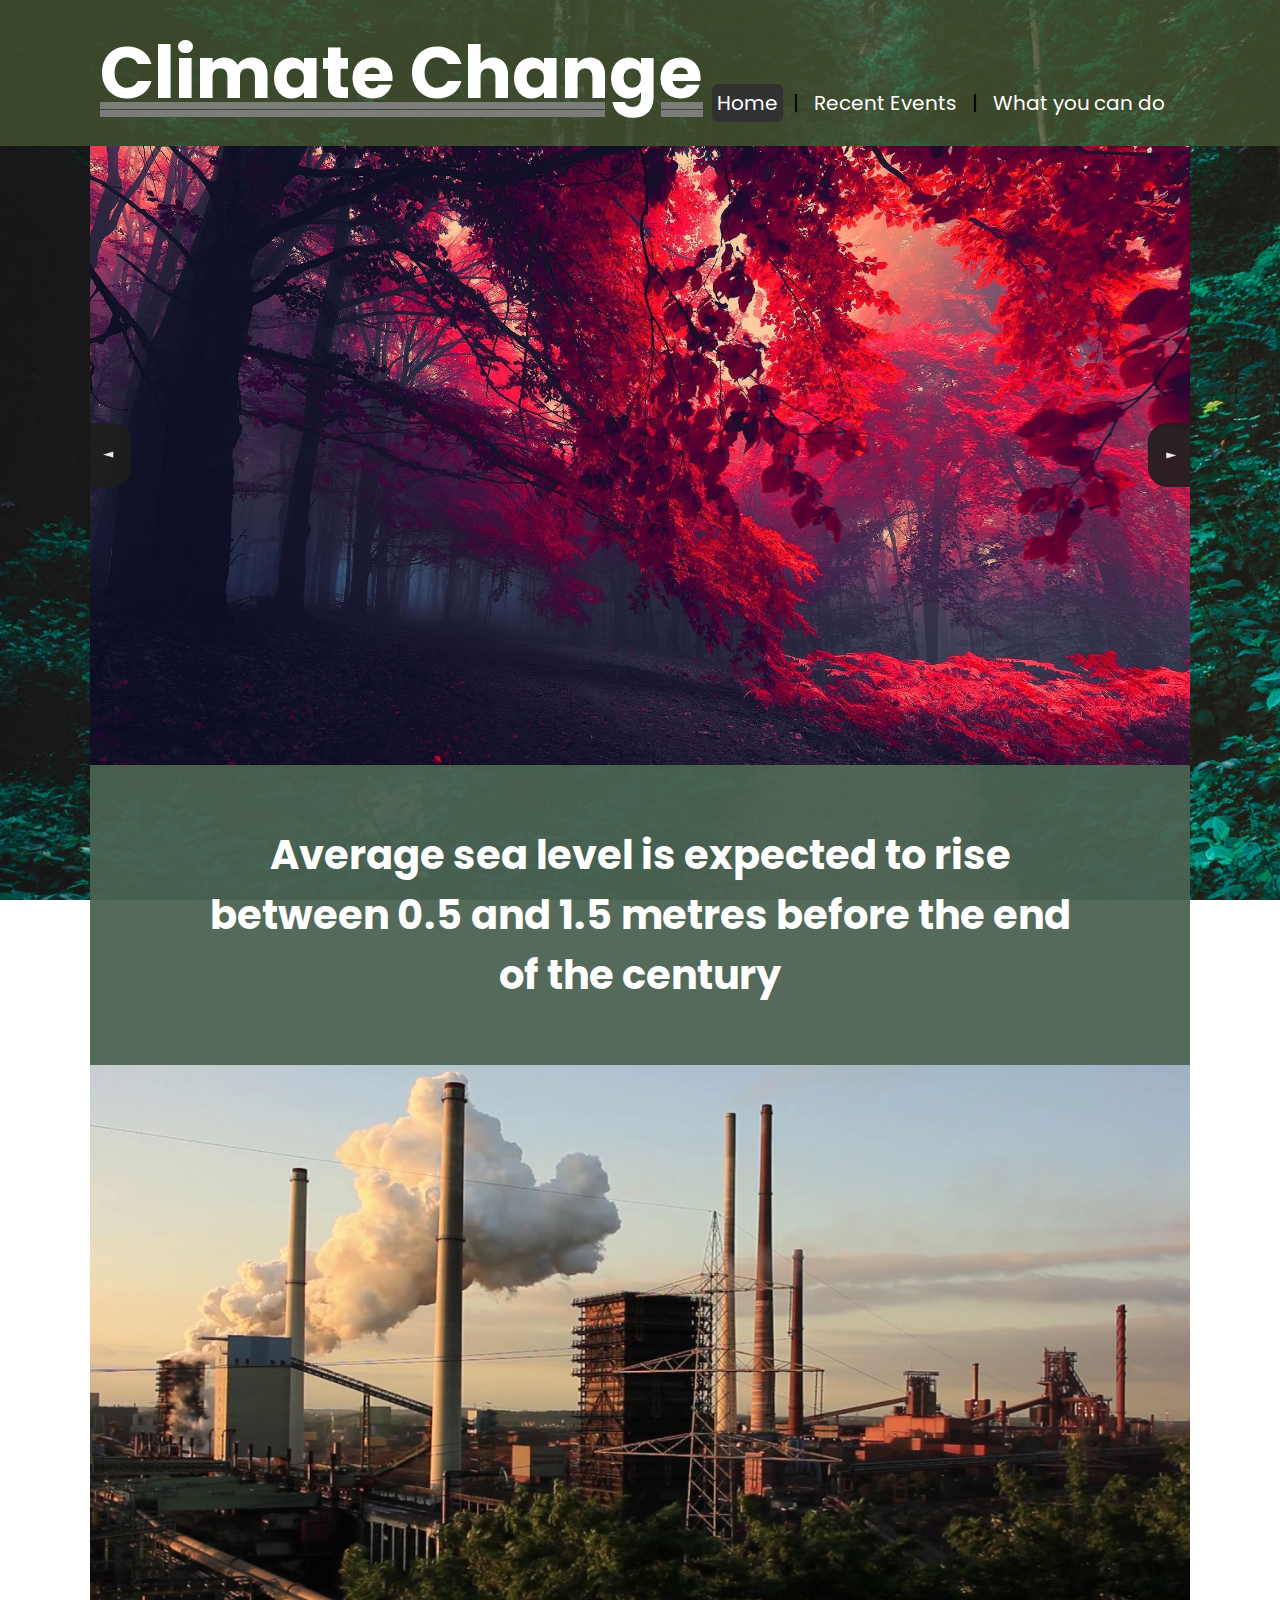
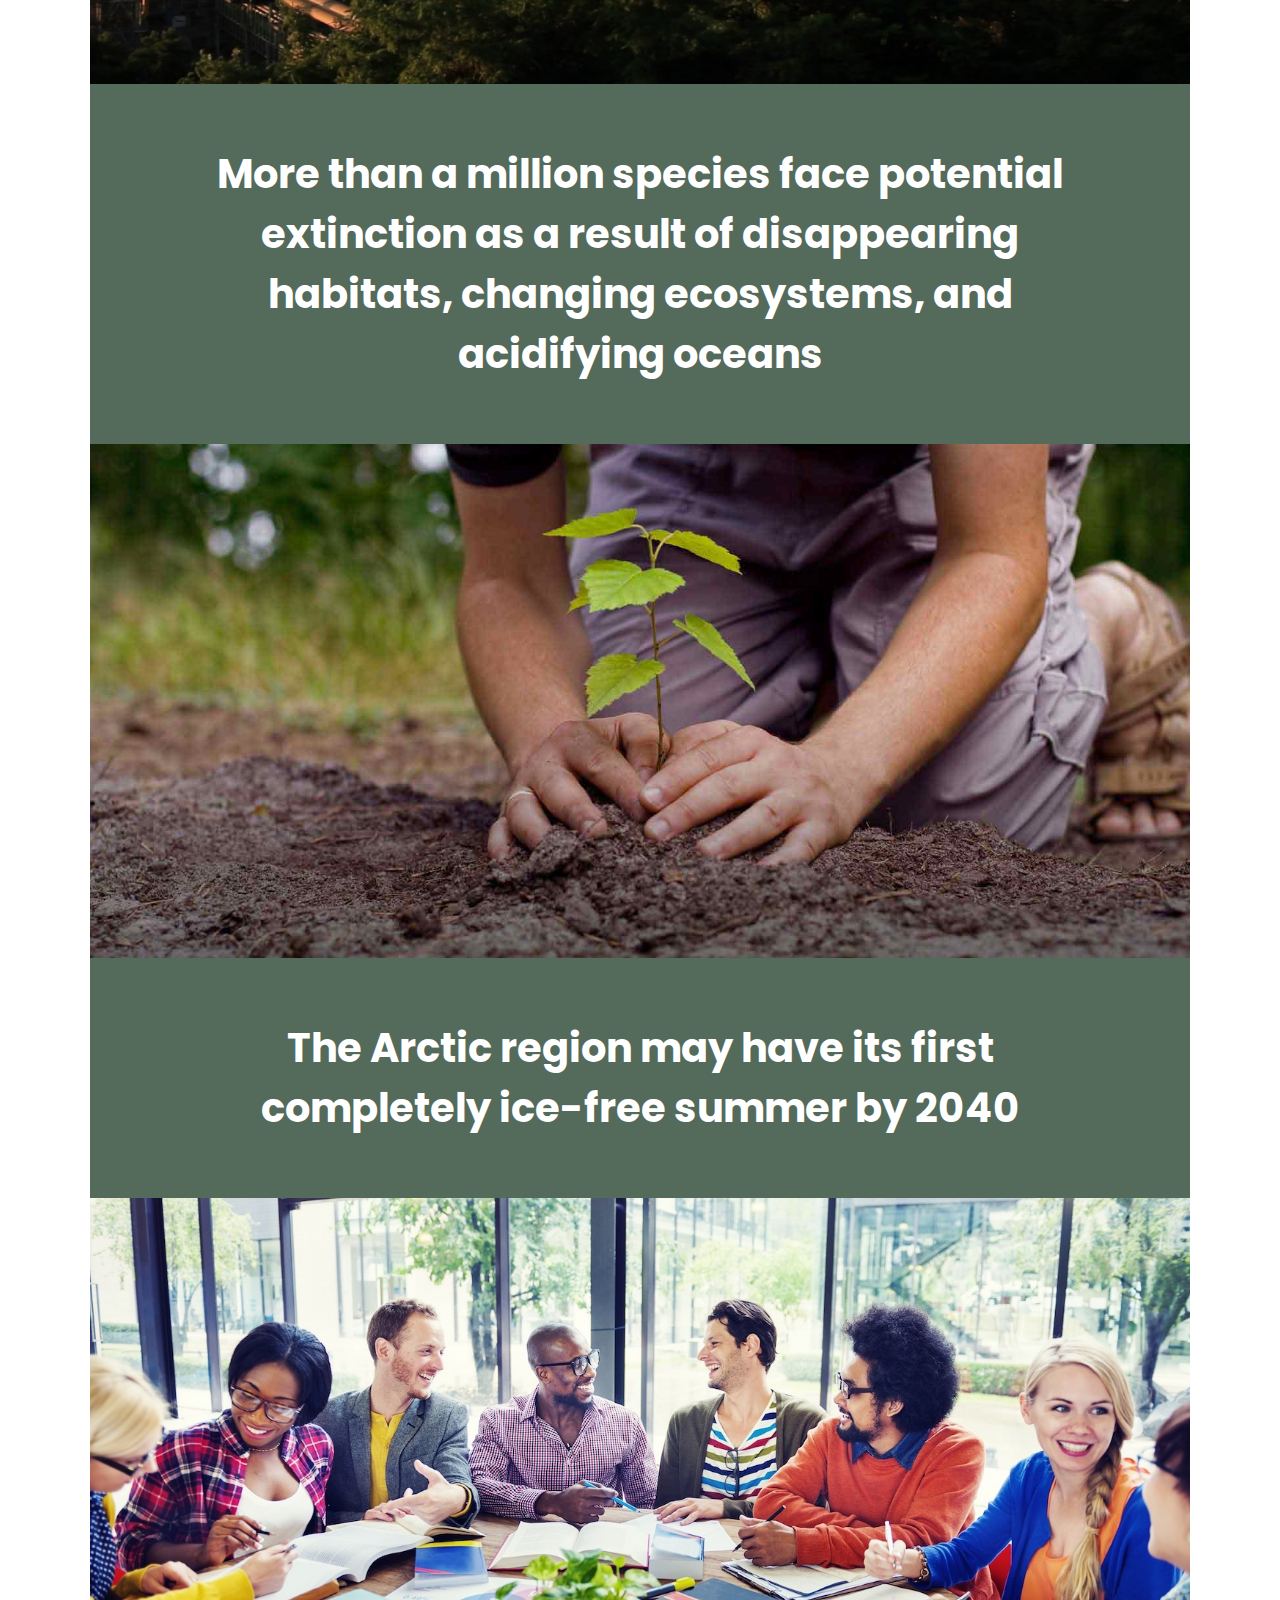
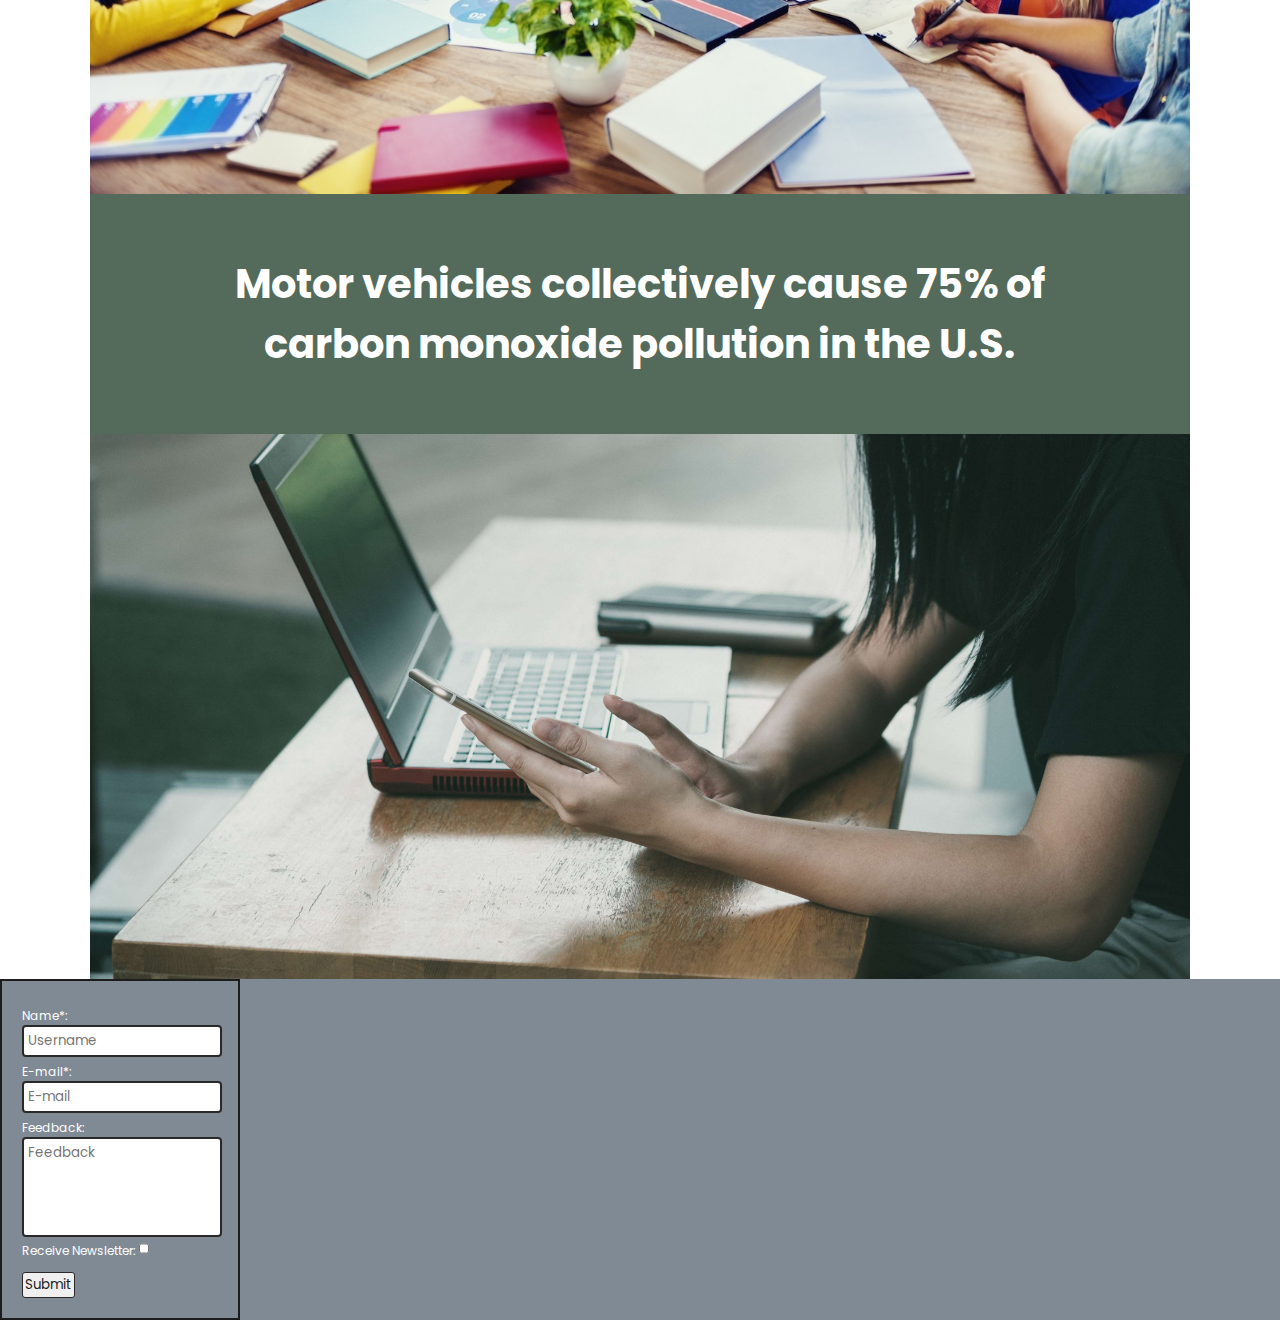
==== commit 6641569a: "Add files via upload" ====
--- a/index.html
+++ b/index.html
@@ -21,8 +21,8 @@
             
             <section class="right">
                 <ul>
-                    <li><a class="current_page" href="index.html">Home</a></li>|
-                    <li><a href="newReleases.html">Recent Events</a></li>|
+                    <li><a class="current_page" href="index.html">Home</a></li><p>|</p>
+                    <li><a href="newReleases.html">Recent Events</a></li><p>|</p>
                     <li><a href="comingUp.html">What you can do</a></li>
                 </ul>
             </section>
--- a/style.css
+++ b/style.css
@@ -34,6 +34,7 @@
     background-color: #475732bf;
     padding: 5px 100px;
     width: 100vw;
+    max-width:100%;
     align-items: center;
 }
 
@@ -116,7 +117,8 @@
 .bottomOfDaPage {
     background-color: rgba(84, 99, 114, 0.750);
     height: 100%;
-    width: 1100px;
+    width: 100vw;
+    max-width:100%;
     margin: 0 auto;
 }
 
@@ -366,96 +368,185 @@
         display:block;
     }
 
-}
-
-
-
-
-
-
-
-
-
-
-
-
-
-
-
-
-
-
-
-
-
-
-
-
-
-
-
-
-
-
-
-
-
-
-
-
-
-
-
-
-
-
-
-
-
-
-
-
-
-
-
-
-
-
-
-
-
-
-
-
-
-
-
-
-
-
-
-
-
-
-
-
-
-
-
-
-
-
-
-
-
-
-
-
-
-
-
-
-
-
-
-
+
+
+
+
+
+
+
+
+
+
+
+
+
+
+
+
+    
+    nav {
+        background-color: #475732bf;
+        padding: 5px 100px;
+        width: 100vw;
+        max-width:100%;
+        align-items: center;
+    }
+    
+    .middle {
+        margin: auto;
+        width: fit-content;
+    }
+    
+    nav > .middle > .left {
+        display: block;
+    }
+    
+    nav > .middle > .left > a {
+        text-decoration-style: double;
+        text-decoration-color: #7c7c7c;
+        color: white;
+        font-size: 36px; 
+    }
+    
+    nav > .middle > .left > a > h1{
+        margin-bottom: 14px;
+        padding-top: 14px;
+        text-align: center;
+    }
+    
+    nav > .middle > .right {
+        margin-top: 0;
+        padding: 5px 0px 4.8px 0px;
+    }
+}
+
+
+@media screen and (max-width: 684px) {
+    nav > .middle > .left > a > h1{
+        margin-bottom: 14px;
+        padding-top: 0px;
+        font-size: 22px;
+    }
+    
+
+    .middle {
+        margin: auto;
+        width: fit-content;
+        text-align: center;
+    }
+
+    nav > .middle > .right > ul {
+        display:block;
+        font-size:20px;
+        float:left;
+        text-align: center;
+    }
+
+    nav > .middle > .right > ul > p {
+        display:none;
+    }
+
+    nav > .middle > .right > ul > li{
+        display: block;
+        padding:0 2px 0 2px;
+        font-size:20px;
+        line-height: 50px;
+    }
+    nav > .middle > .left > a {
+        text-decoration-style: double;
+        text-decoration-color: #7c7c7c;
+        color: white;
+        font-size: 28px; 
+    }
+
+}
+
+
+
+
+
+
+
+
+
+
+
+
+
+
+
+
+
+
+
+
+
+
+
+
+
+
+
+
+
+
+
+
+
+
+
+
+
+
+
+
+
+
+
+
+
+
+
+
+
+
+
+
+
+
+
+
+
+
+
+
+
+
+
+
+
+
+
+
+
+
+
+
+
+
+
+
+
+
+
+
+
+
+
+
+
+
+
+
+
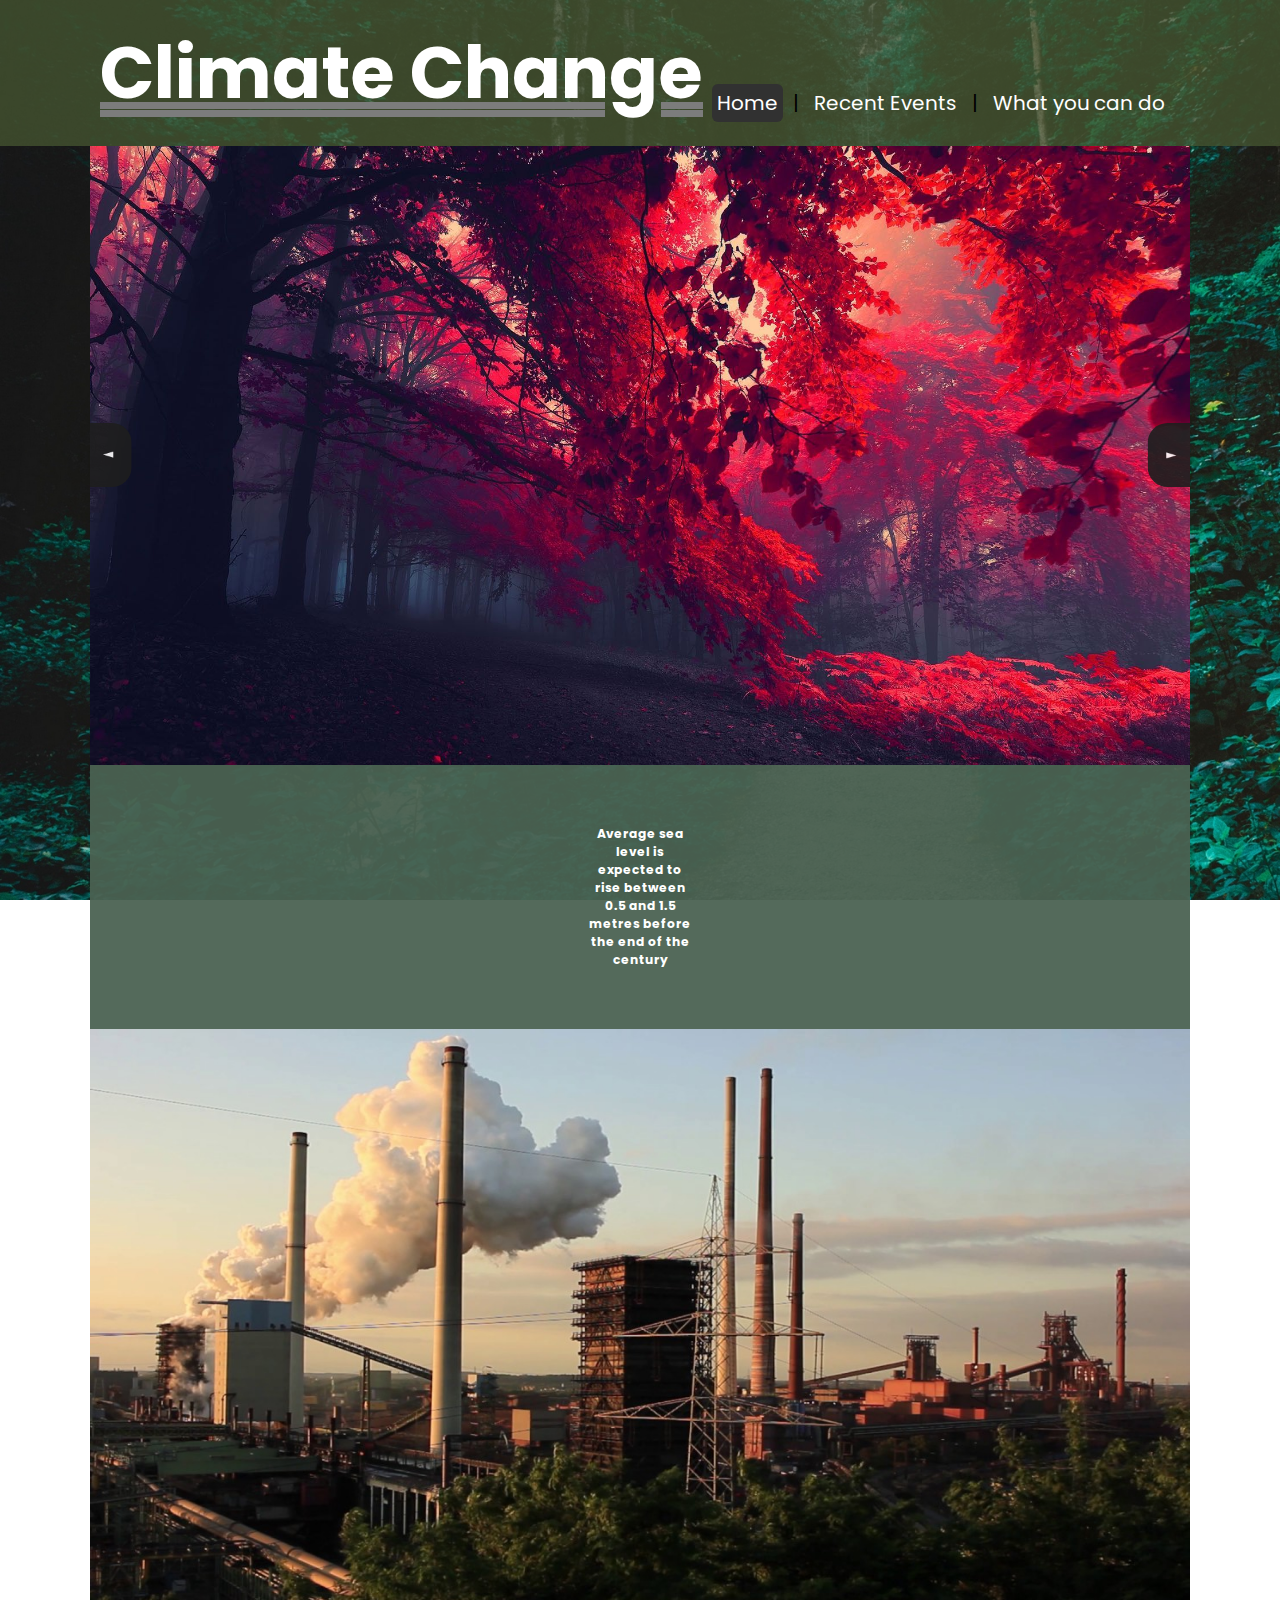
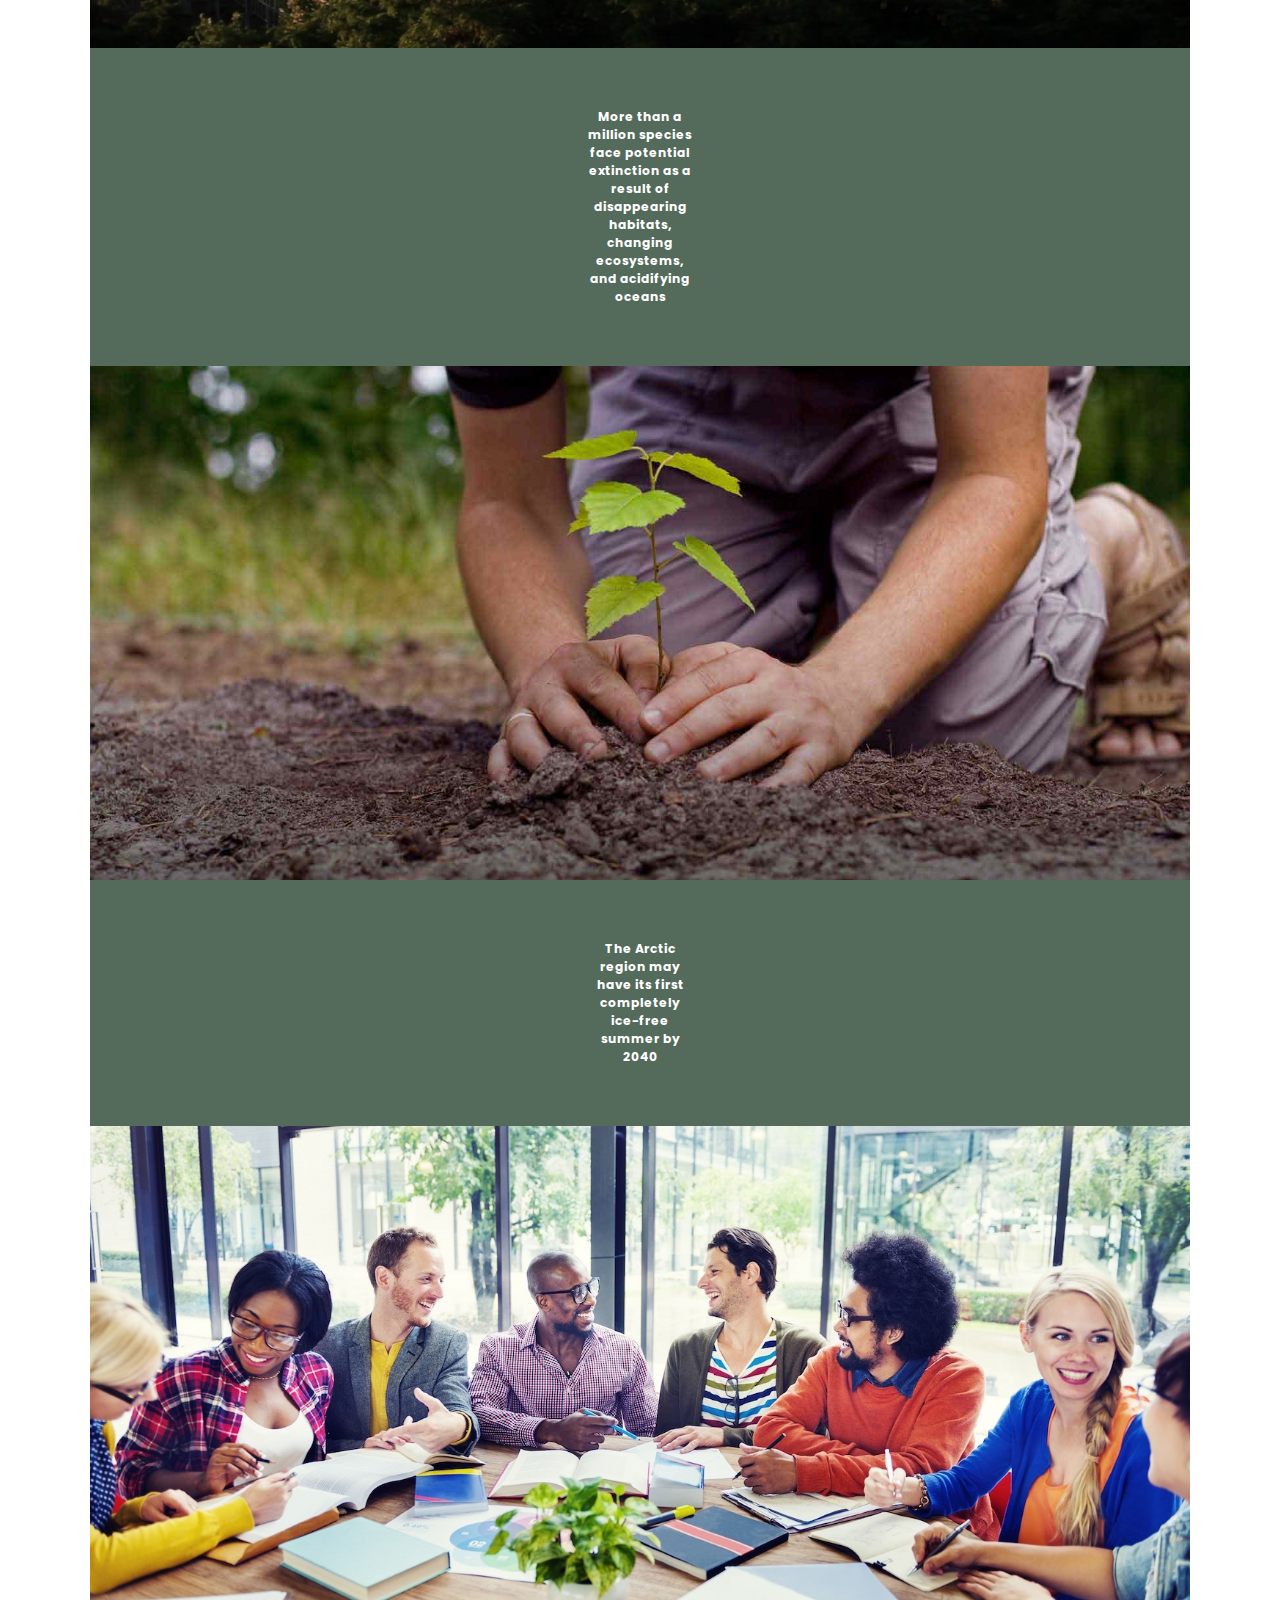
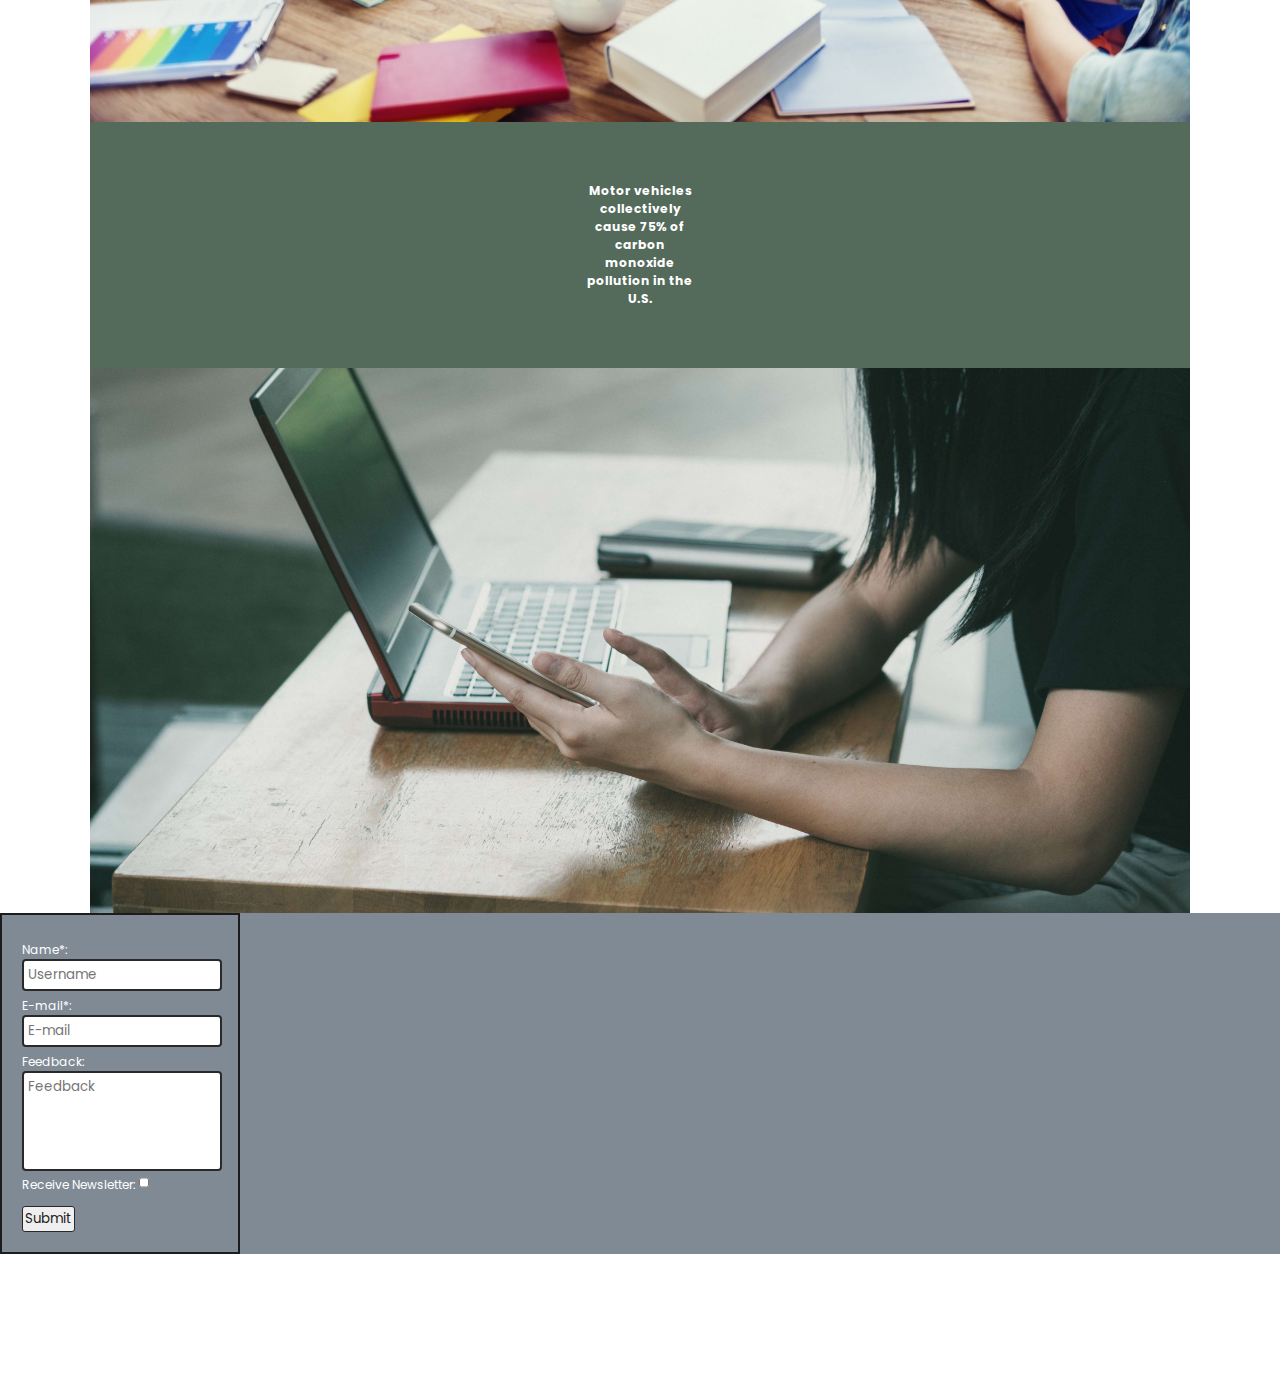
==== commit a692389c: "Add files via upload" ====
--- a/index.html
+++ b/index.html
@@ -49,8 +49,8 @@
         </div>
 
         <div class="displayer screenWidth">
-            <img class="screenWidth" src="img/industrial.jpg">
-            <div class="overlay">
+            <img style="width:100%;" src="img/industrial.jpg">
+            <div class="overlay ">
                 <div class="text textWidth">
                     <h1>Whats Causing Climate Change</h1><br>
                     <h3>Scientists attribute the global warming trend observed since the mid-20th
@@ -83,7 +83,7 @@
         </div>
 
         <div class="displayer screenWidth">
-            <img class="screenWidth" src="img/plantingtrees.png">
+            <img style="width:100%;" src="img/plantingtrees.png">
             <div class="overlay">
                 <div class="text textWidth">
                     <h1>What Others Have Already Done</h1><br>
@@ -115,7 +115,7 @@
         </div>
 
         <div class="displayer screenWidth">
-            <img class="screenWidth" src="img/peepstogether.png">
+            <img style="width:100%;" src="img/peepstogether.png">
             <div class="overlay">
                 <div class="text textWidth">
                     <h1>Plans For The Future</h1><br><h3>&#9679; Reduce greenhouse gas emissions<br>
@@ -150,7 +150,7 @@
         </div>
 
         <div class="displayer screenWidth">
-            <img class="screenWidth" src="img/phone.jpg">
+            <img style="width:100%;" src="img/phone.jpg">
             <div class="overlay">
                 <div class="text textWidth" >
                     <h1>What You Can Do To Help</h1><br>
--- a/style.css
+++ b/style.css
@@ -31,7 +31,7 @@
 }
 
 nav {
-    background-color: #475732bf;
+    background-color: hsla(86, 27%, 27%, 0.75);
     padding: 5px 100px;
     width: 100vw;
     max-width:100%;
@@ -212,18 +212,18 @@
 .bg_img > .displayer > .overlay > .text {
     white-space: nowrap;
     color: white;
-    font-size: 20px;
+    font-size: 22px;
     position: absolute;
-    overflow: hidden;
+    text-align: left;
     top: 50%;
-    left: 50%;
+    left: 45%;
     transform: translate(-50%, -50%);
     -ms-transform: translate(-50%, -50%);
 }
 
 .bg_img > .displayer > .overlay > .text1 {
     color: white;
-    font-size: 30px;
+    font-size: 33px;
     padding: 20px 80px;
     line-height: 3;
 }
@@ -242,7 +242,15 @@
     display: none;
     overflow: auto;
     -ms-overflow-style: none;
-}
+    scrollbar-width: 0;
+}
+
+:-moz-any(#content,#appcontent) browser{
+    margin-right:-14px!important;
+    overflow-y:scroll;
+    margin-bottom:-14px!important;
+    overflow-x:scroll;
+   }
 
 .bg_img > .displayer:hover > img{
     height: 100%;
@@ -258,7 +266,7 @@
 
 .hold_text > .attention_text {
     margin: 0 auto;
-    font-size: 40px;
+    font-size: 44px;
     text-align: center;
     padding: 60px 0;
     font-weight: bold;
@@ -287,7 +295,7 @@
 .press {
     background-color: rgba(0, 65, 186, 0.329);
     border-radius: 4px;
-    width: 116px;
+    width: 124px;
     padding:4px;
 }
 
@@ -356,6 +364,16 @@
 }
 
 @media screen and (max-width: 1100px) {
+    .bg_img > .displayer > .overlay > .text {
+        white-space: nowrap;
+        color: white;
+        position: absolute;
+        top: 50%;
+        left: 45%;
+        transform: translate(-50%, -50%);
+        -ms-transform: translate(-50%, -50%);
+    }
+
     .screenWidth {
         max-width: 100vw;
     }
@@ -367,23 +385,6 @@
     .nib {
         display:block;
     }
-
-
-
-
-
-
-
-
-
-
-
-
-
-
-
-
-
     
     nav {
         background-color: #475732bf;
@@ -396,6 +397,7 @@
     .middle {
         margin: auto;
         width: fit-content;
+        padding-bottom: 4px;
     }
     
     nav > .middle > .left {
@@ -429,6 +431,15 @@
         font-size: 22px;
     }
     
+    .bg_img > .displayer > .overlay > .text {
+        white-space: nowrap;
+        color: white;
+        position: absolute;
+        top: 50%;
+        left: 45%;
+        transform: translate(-50%, -50%);
+        -ms-transform: translate(-50%, -50%);
+    }
 
     .middle {
         margin: auto;
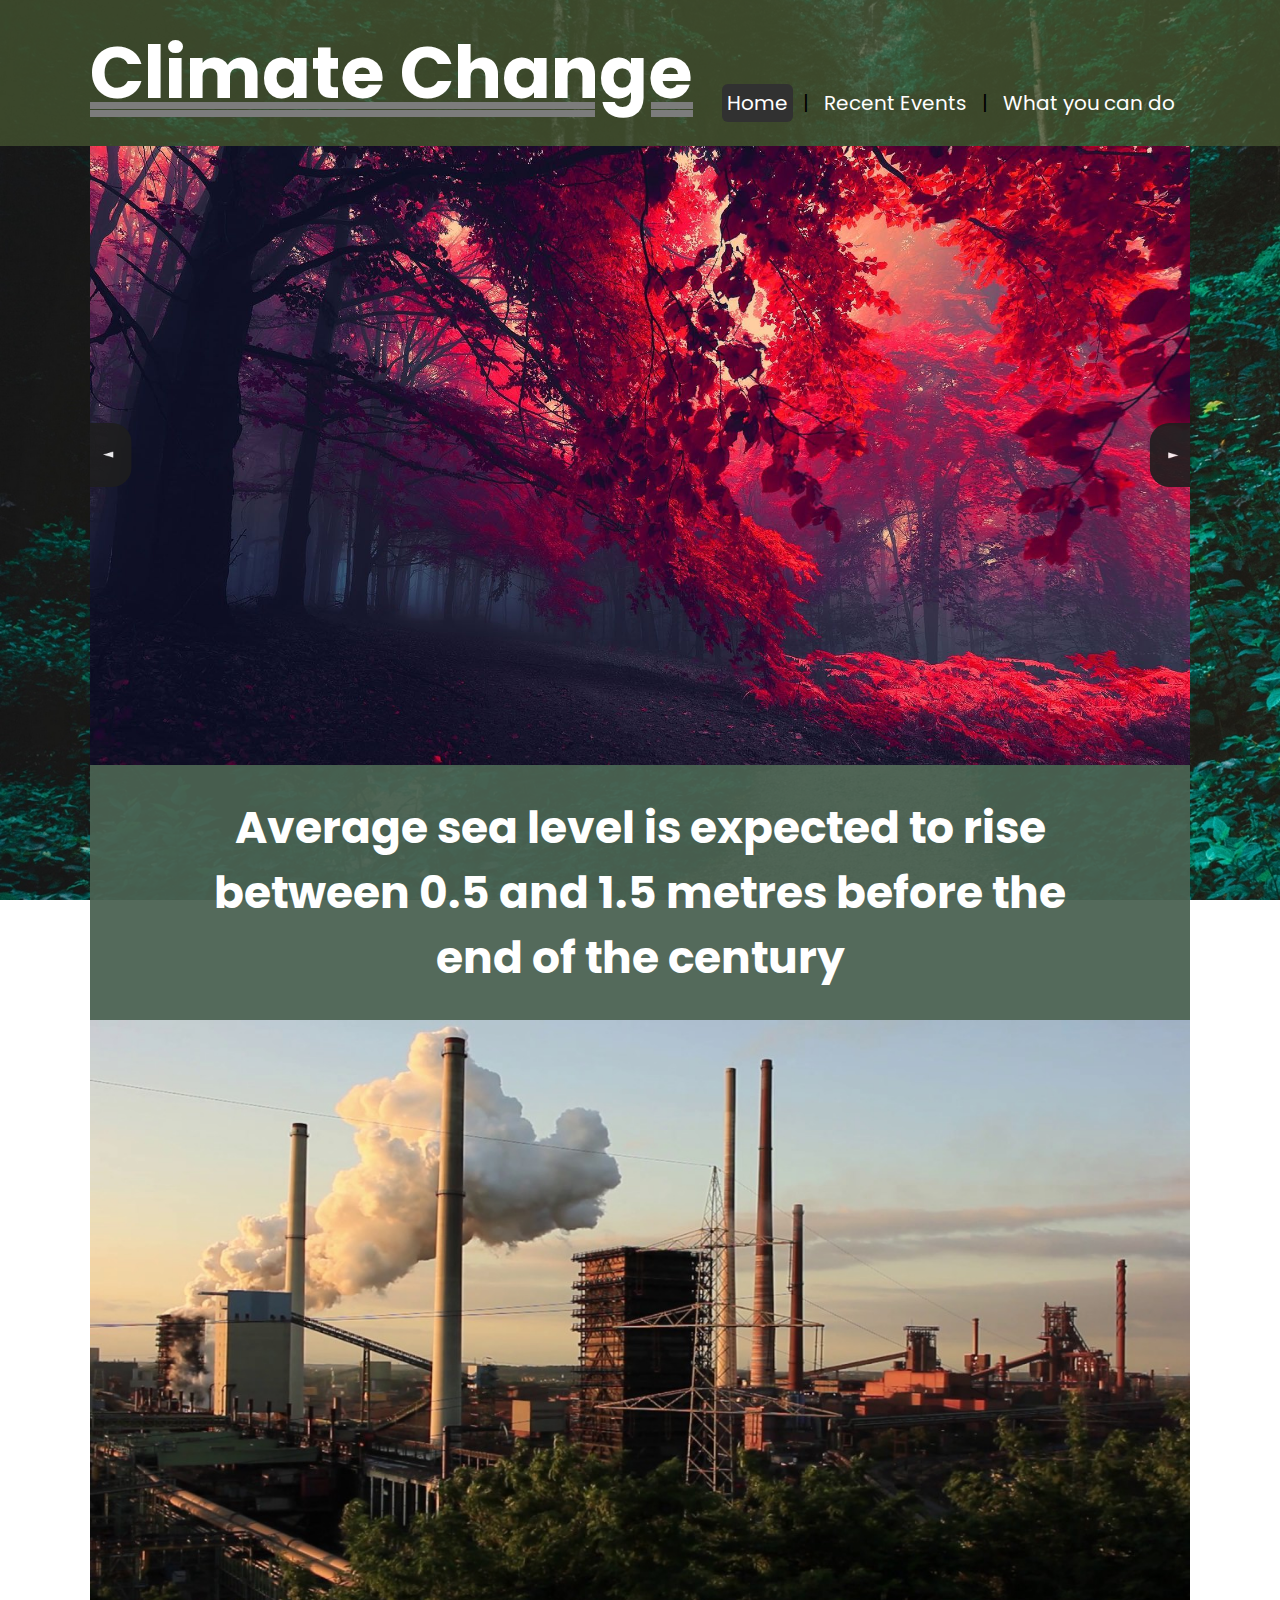
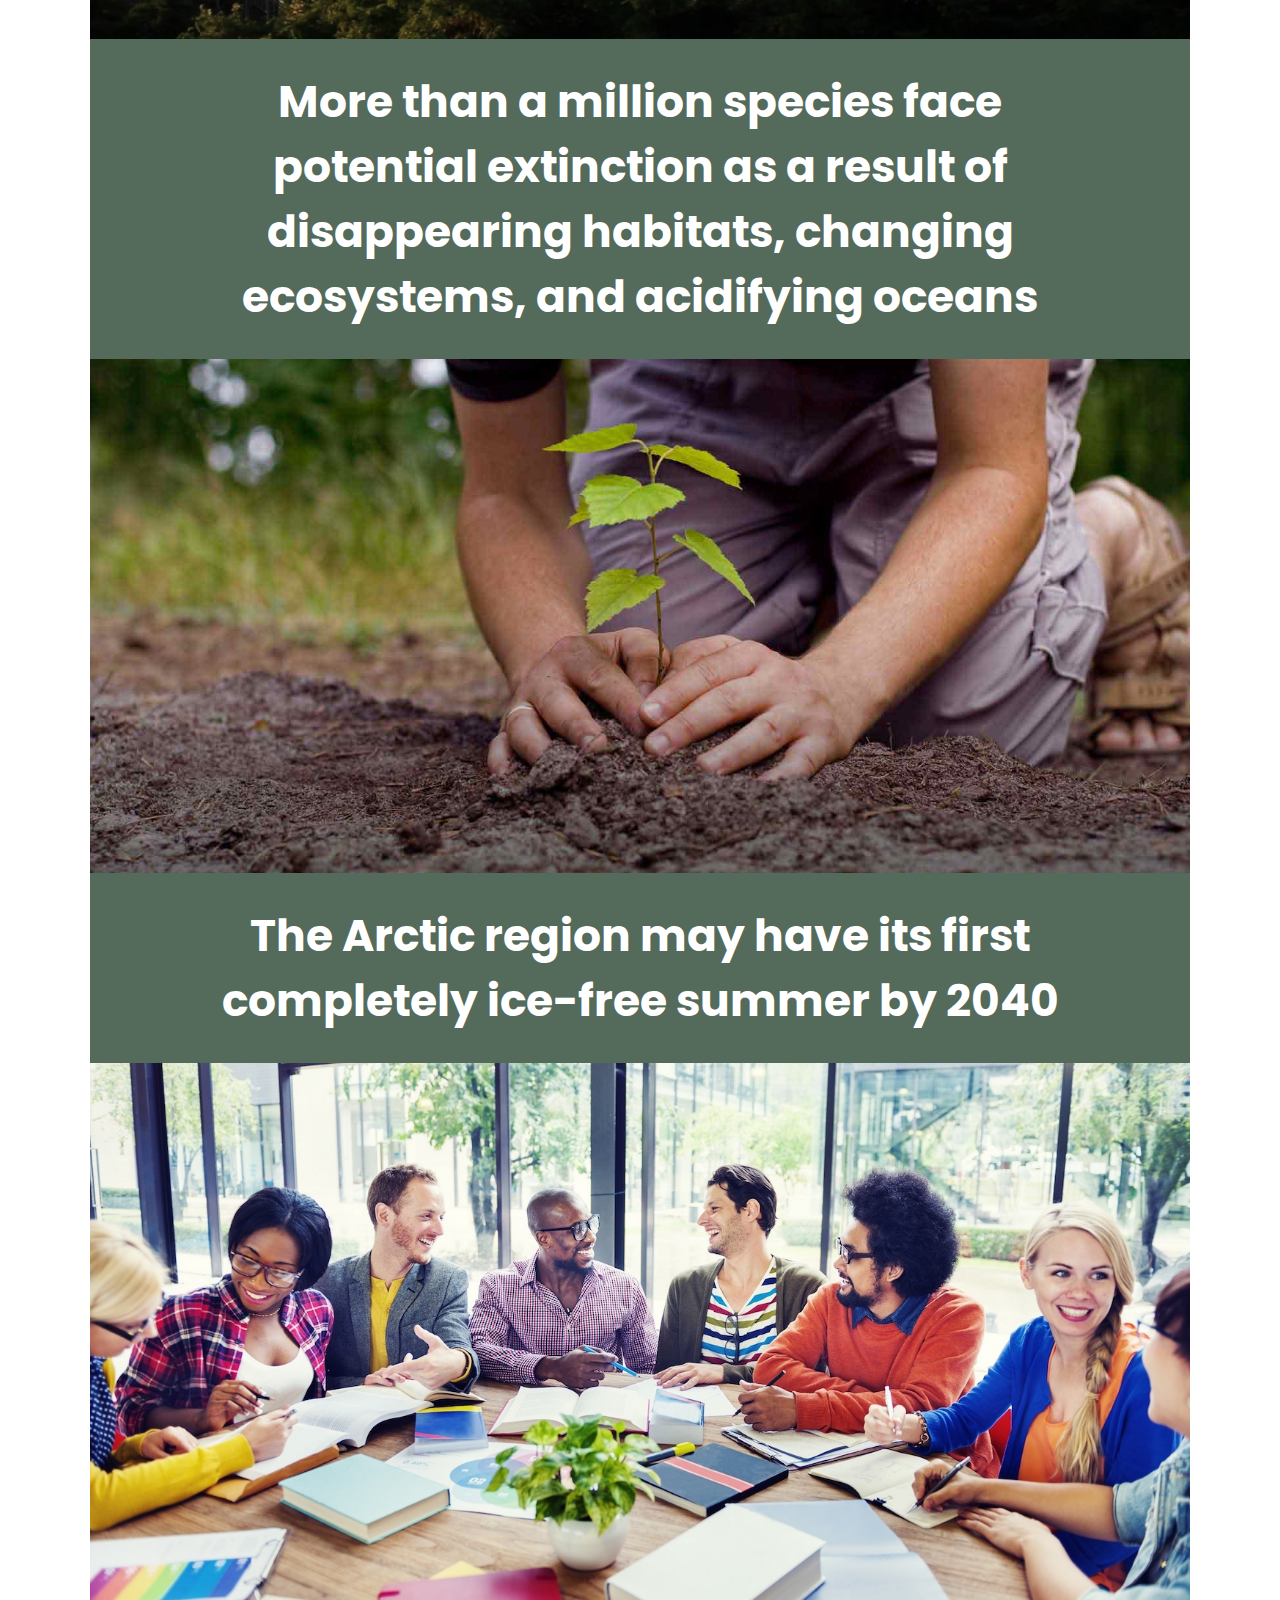
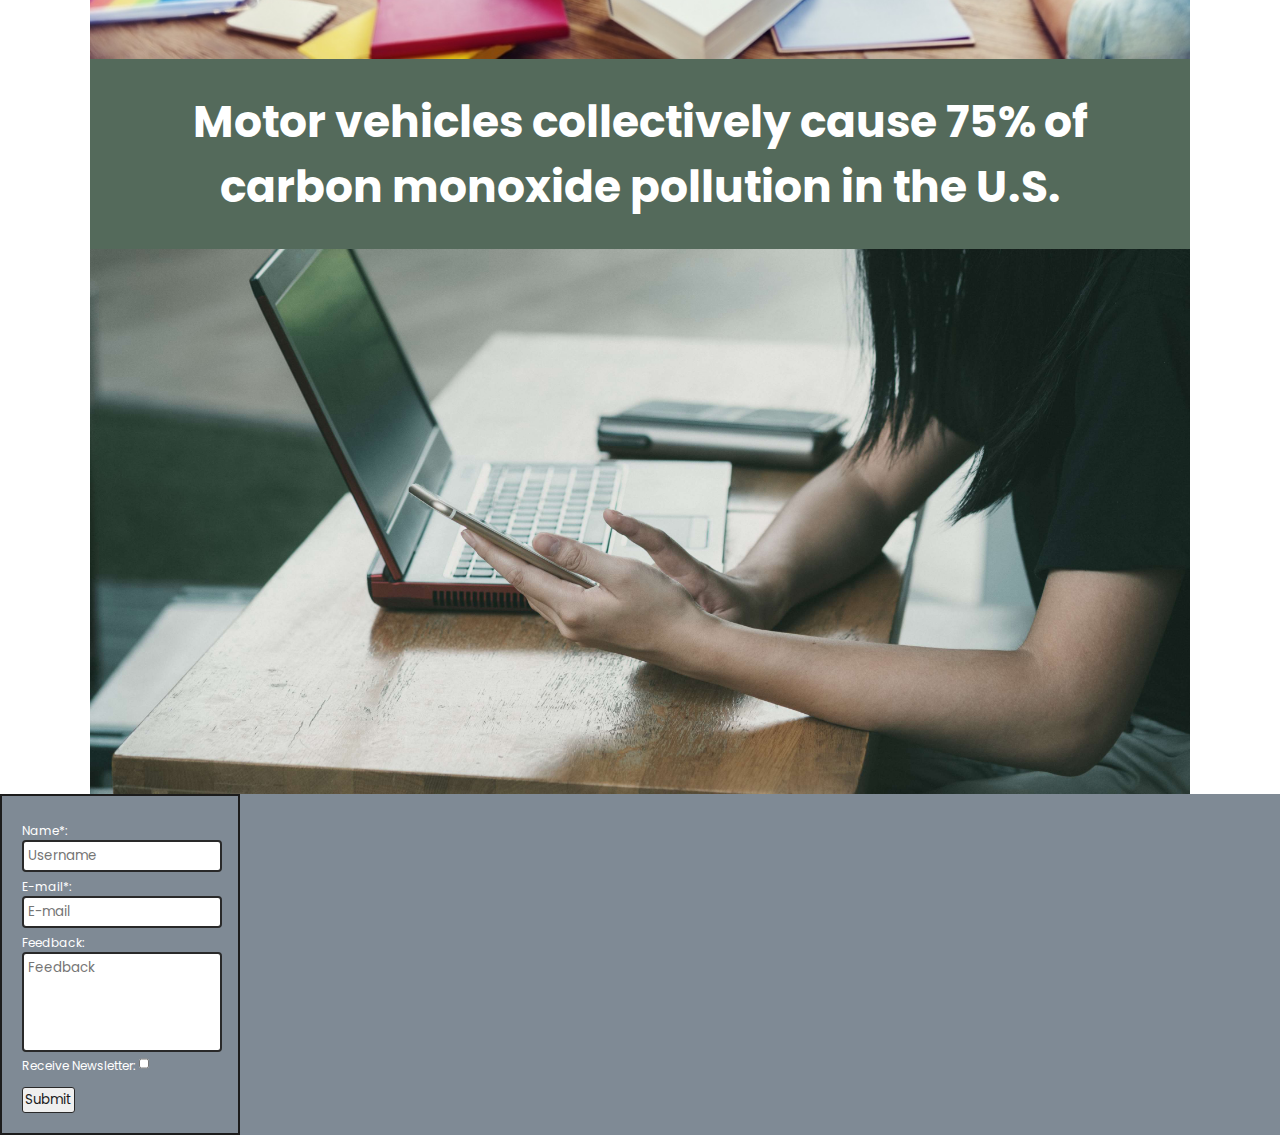
==== commit 171b2ceb: "Add files via upload" ====
--- a/index.html
+++ b/index.html
@@ -13,14 +13,19 @@
 <body>
     <div class="nib"></div>
     <nav>
-        <section class="middle screenWidth">
+        <section class="middle">
             <section class="left">
                 <a href = "index.html"><h1>Climate Change</h1></a>
             </section>
             <div class="clear"></div>
             
             <section class="right">
-                <ul>
+                <div class="threeLines">
+                    <p>-</p>
+                    <p>-</p>
+                    <p>-</p>
+                </div>
+                <ul class="hmhm">
                     <li><a class="current_page" href="index.html">Home</a></li><p>|</p>
                     <li><a href="newReleases.html">Recent Events</a></li><p>|</p>
                     <li><a href="comingUp.html">What you can do</a></li>
--- a/style.css
+++ b/style.css
@@ -32,7 +32,7 @@
 
 nav {
     background-color: hsla(86, 27%, 27%, 0.75);
-    padding: 5px 100px;
+    padding: 5px 0;
     width: 100vw;
     max-width:100%;
     align-items: center;
@@ -40,6 +40,7 @@
 
 .middle {
     margin: auto;
+    width: 1100px;
 }
 
 nav > .middle > .left {
@@ -261,14 +262,13 @@
     font-size: 40px;
     text-align: center;
     background-color: rgba(74, 97, 81, 0.945);
-    
 }
 
 .hold_text > .attention_text {
     margin: 0 auto;
     font-size: 44px;
     text-align: center;
-    padding: 60px 0;
+    padding: 30px 0;
     font-weight: bold;
     max-width:900px;
     color: rgb(255, 255, 255);
@@ -336,7 +336,7 @@
 .slider > .rightarr{
     position: absolute;
     top: 50%;
-    right: -22px;
+    right: -24px;
     transform: translate(-50%, -50%);
     max-height: 64px;
     border-radius: 20px 0 0 20px;
@@ -363,7 +363,14 @@
     display:none;
 }
 
-@media screen and (max-width: 1100px) {
+.threeLines {
+    color: white;
+    font-size: 60px;
+    line-height: 8px;
+    display: none;
+}
+
+@media screen and (max-width: 1120px) {
     .bg_img > .displayer > .overlay > .text {
         white-space: nowrap;
         color: white;
@@ -425,10 +432,17 @@
 
 
 @media screen and (max-width: 684px) {
+
+    nav {
+        background-color: #475732bf;
+        padding: 5px 0px;
+        width: 100vw;
+        max-width:100%;
+    }
+
     nav > .middle > .left > a > h1{
-        margin-bottom: 14px;
-        padding-top: 0px;
-        font-size: 22px;
+        padding: 20px 100px 0 20px;
+        font-size: 36px;
     }
     
     .bg_img > .displayer > .overlay > .text {
@@ -443,15 +457,30 @@
 
     .middle {
         margin: auto;
-        width: fit-content;
+        width: 100%;
         text-align: center;
     }
 
     nav > .middle > .right > ul {
-        display:block;
+        display: none;
         font-size:20px;
         float:left;
         text-align: center;
+    }
+
+    .menuUL {
+        position: absolute;
+        z-index:1000;
+        bottom: 0;
+        left: 0;
+        right: 0;
+        top: 111px;
+        background-color: #475732bf;
+        overflow: hidden;
+        width: 100%;
+        height: 100%;
+        transition: .5s ease;
+        line-height: 30vh;
     }
 
     nav > .middle > .right > ul > p {
@@ -462,7 +491,6 @@
         display: block;
         padding:0 2px 0 2px;
         font-size:20px;
-        line-height: 50px;
     }
     nav > .middle > .left > a {
         text-decoration-style: double;
@@ -471,93 +499,129 @@
         font-size: 28px; 
     }
 
-}
-
-
-
-
-
-
-
-
-
-
-
-
-
-
-
-
-
-
-
-
-
-
-
-
-
-
-
-
-
-
-
-
-
-
-
-
-
-
-
-
-
-
-
-
-
-
-
-
-
-
-
-
-
-
-
-
-
-
-
-
-
-
-
-
-
-
-
-
-
-
-
-
-
-
-
-
-
-
-
-
-
-
-
-
-
-
-
-
-
+    .threeLines {
+        margin-top: -61px;
+        color: white;
+        font-size: 120px;
+        line-height: 16px;
+        display: block;
+        cursor: pointer;
+        padding-right: 20px;
+    }
+
+    
+}
+
+@media screen and (max-width: 433px) {
+    .threeLines {
+        margin-top: -92px;
+        color: white;
+        font-size: 120px;
+        line-height: 16px;
+        display: block;
+        cursor: pointer;
+        padding-right: 20px;
+    }
+
+    .menuUL {
+        position: absolute;
+        z-index:1000;
+        bottom: 0;
+        left: 0;
+        right: 0;
+        top: 164px;
+        background-color: rgba(0, 139, 186, 0.75);
+        overflow: hidden;
+        width: 100%;
+        height: 100%;
+        transition: .5s ease;
+        line-height: 20;
+    }
+}
+
+
+
+
+
+
+
+
+
+
+
+
+
+
+
+
+
+
+
+
+
+
+
+
+
+
+
+
+
+
+
+
+
+
+
+
+
+
+
+
+
+
+
+
+
+
+
+
+
+
+
+
+
+
+
+
+
+
+
+
+
+
+
+
+
+
+
+
+
+
+
+
+
+
+
+
+
+
+
+
+
+
+
+
+
+
+
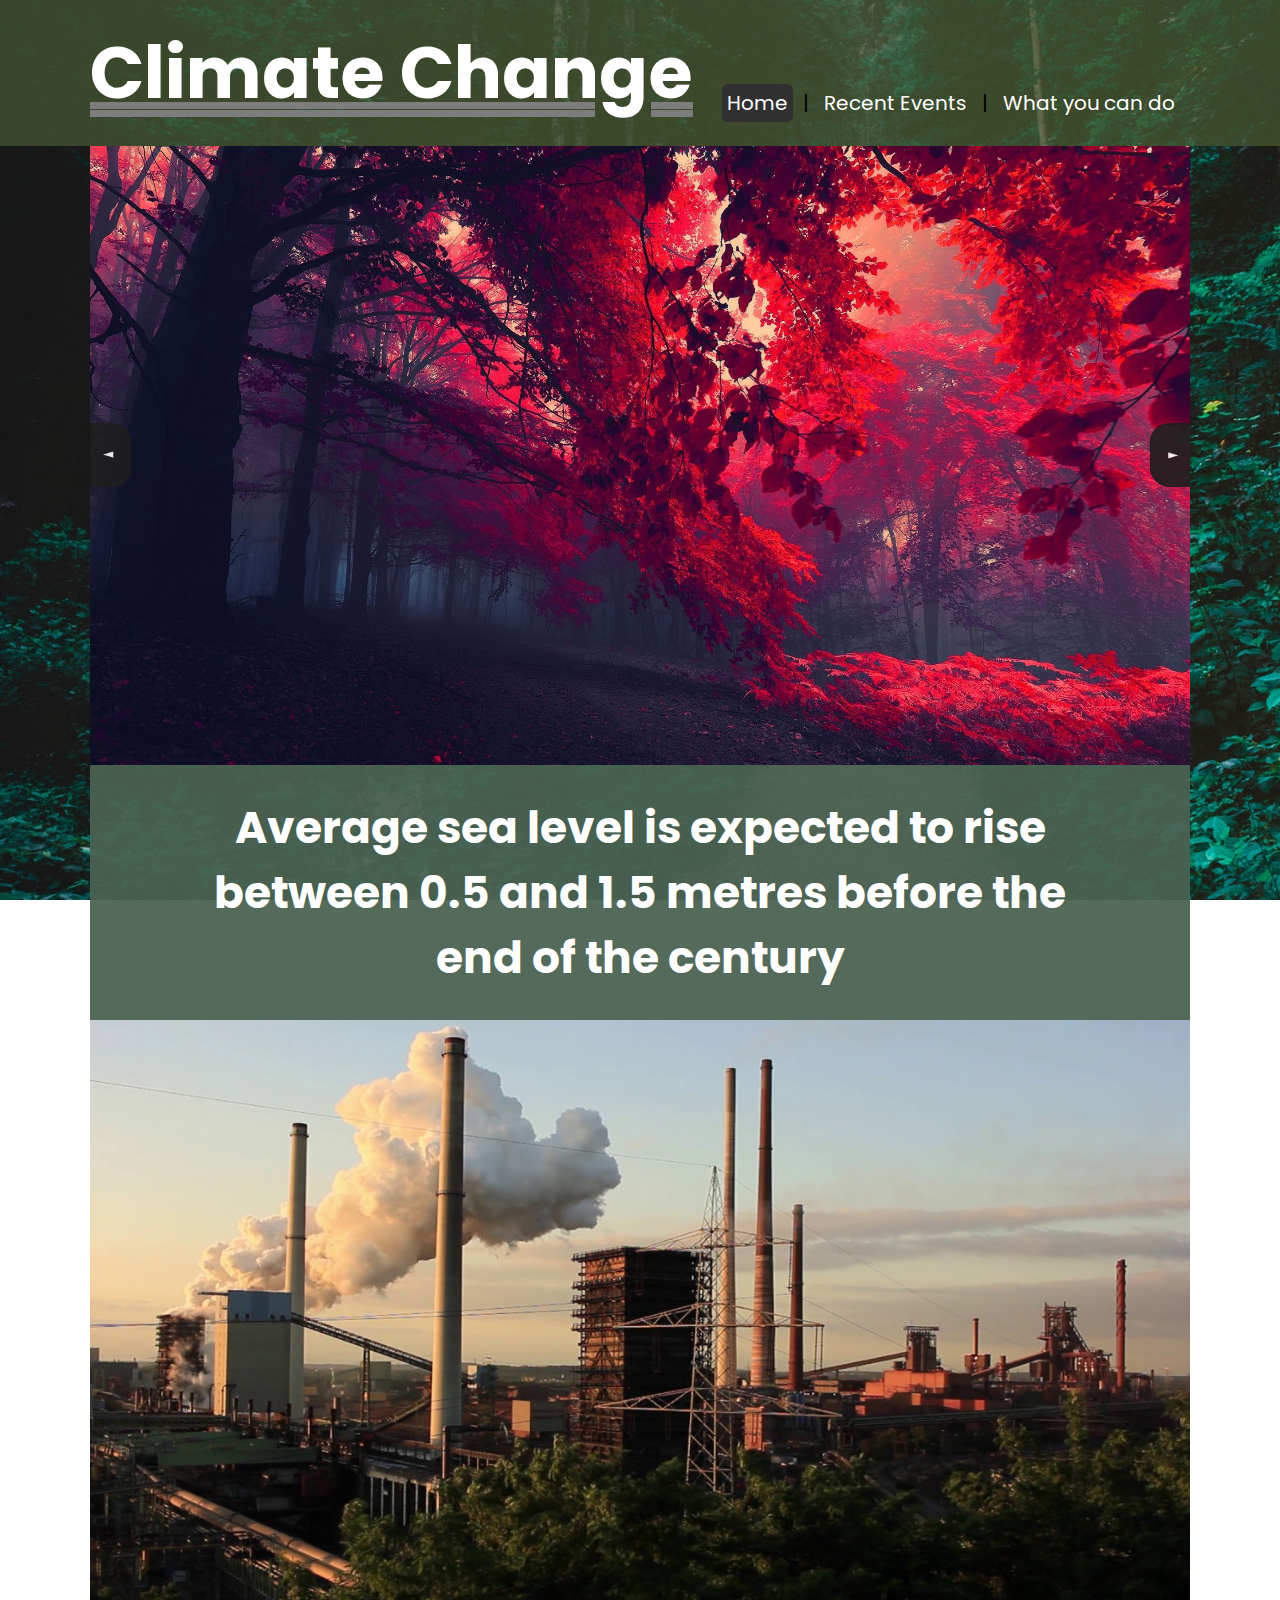
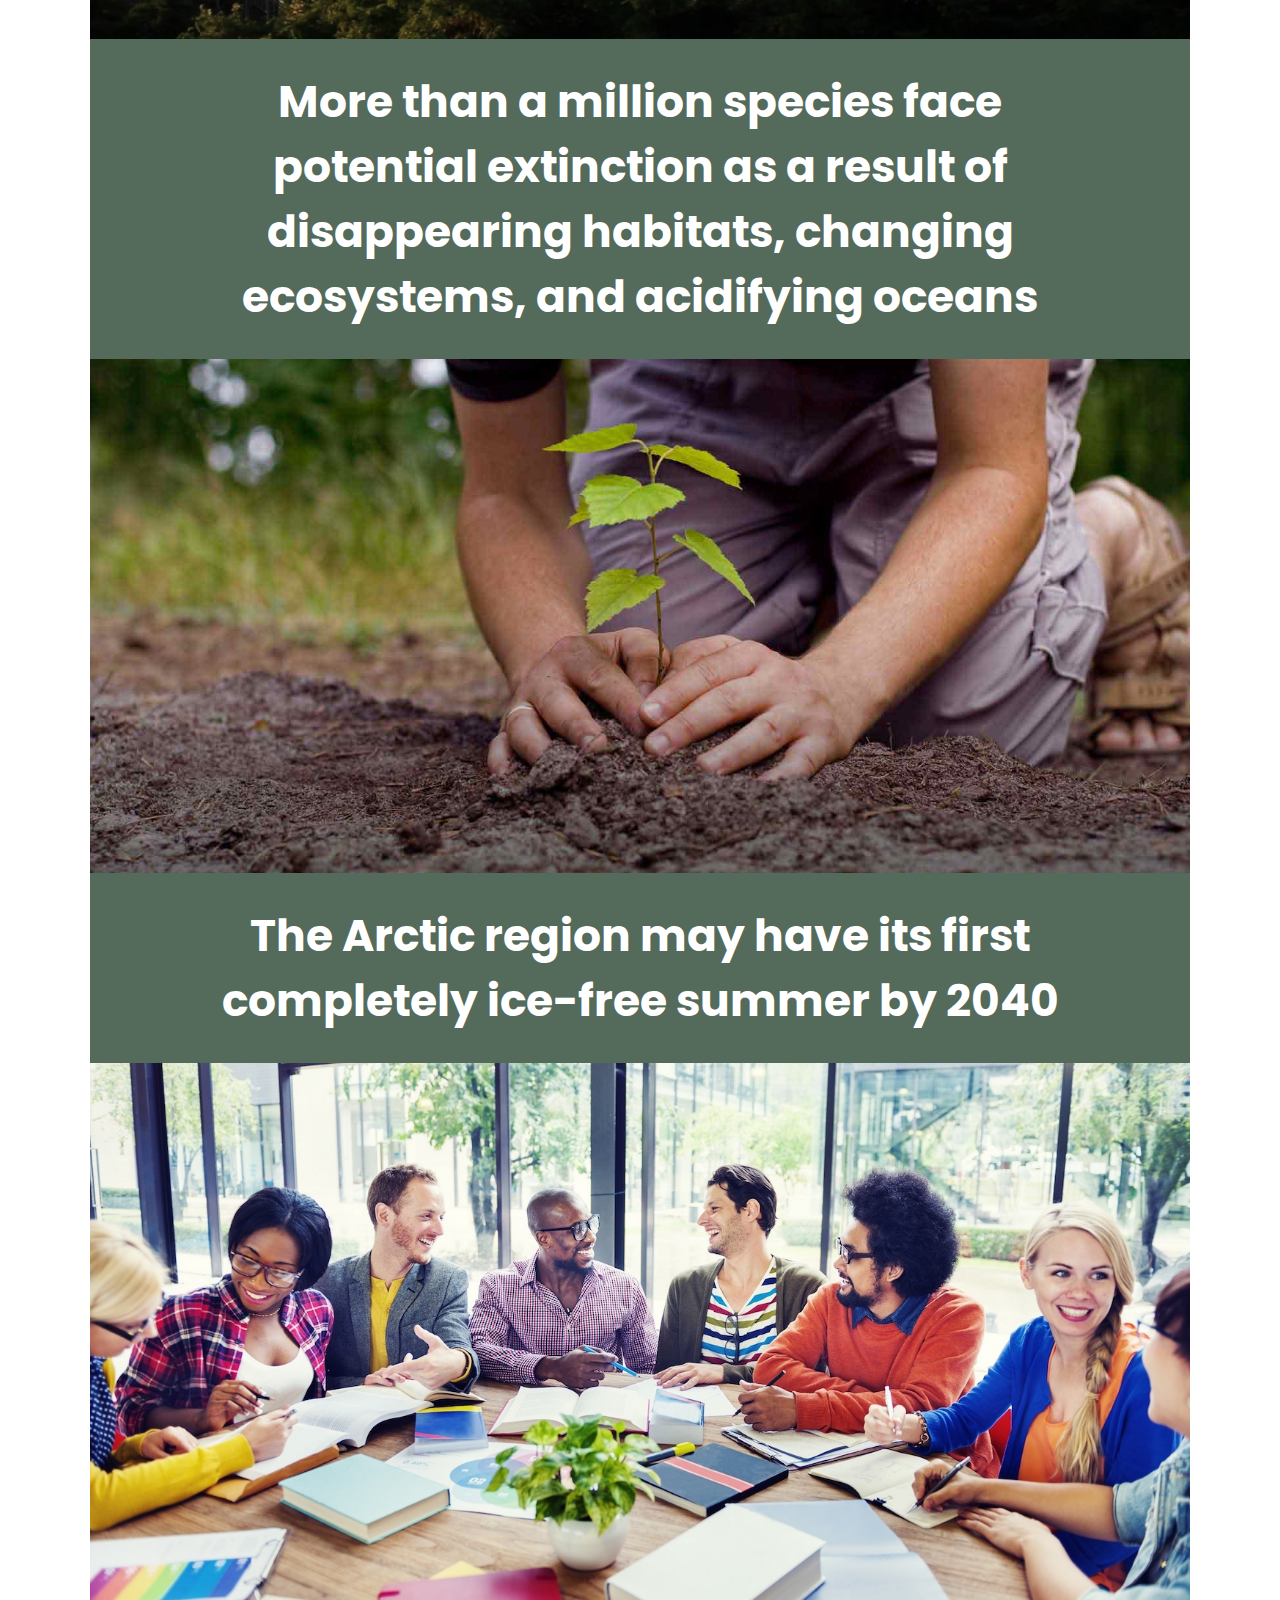
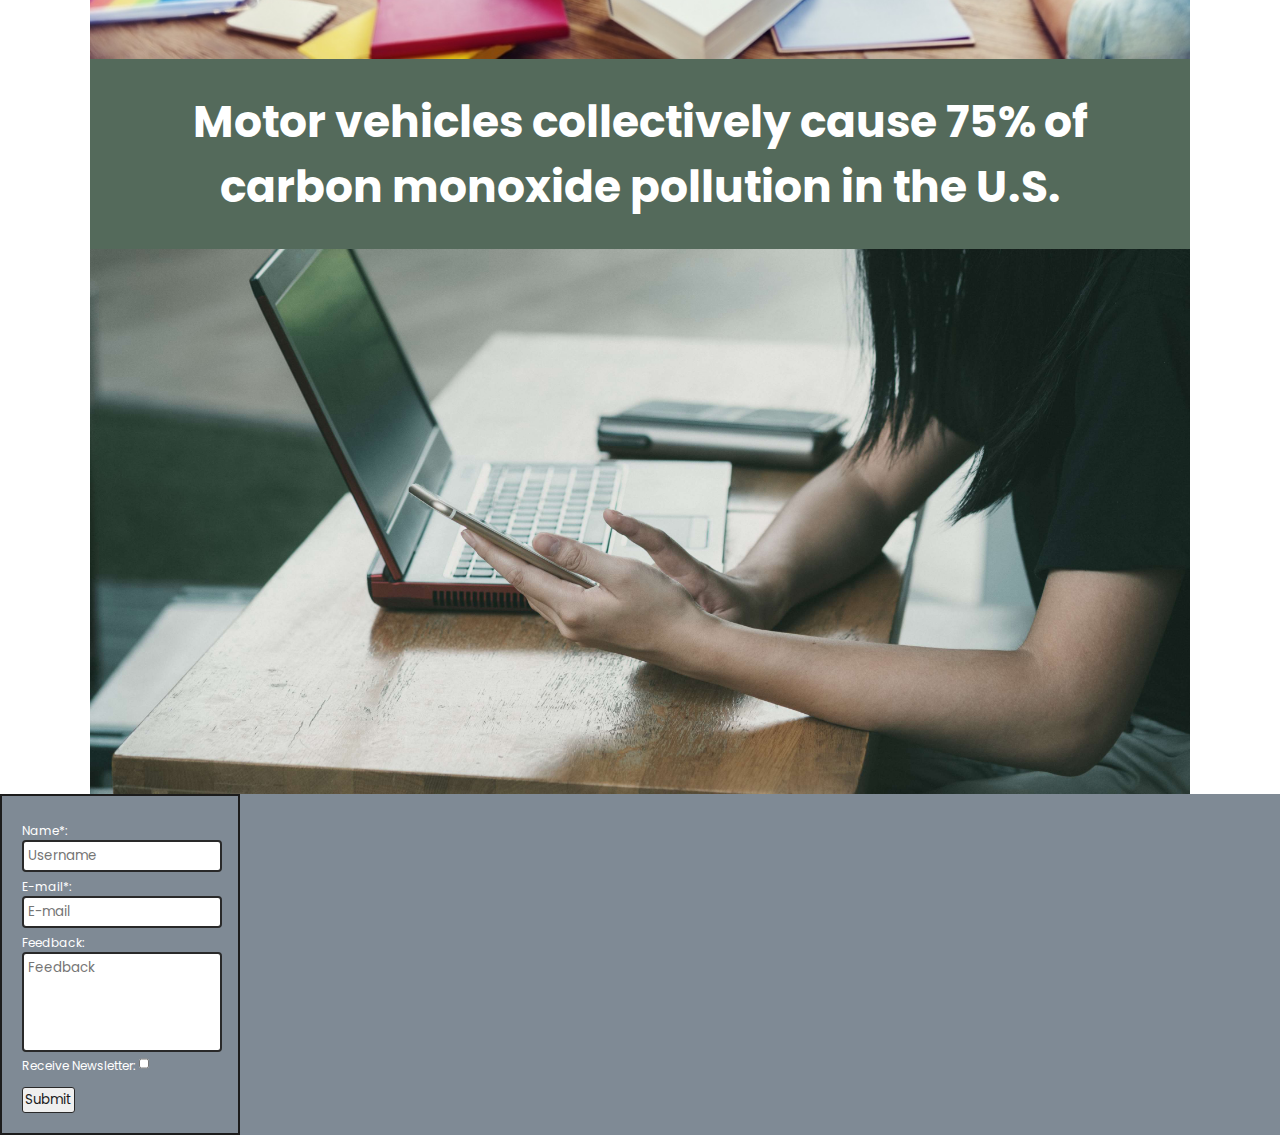
==== commit eb1af1a8: "Add files via upload" ====
--- a/index.html
+++ b/index.html
@@ -20,6 +20,9 @@
             <div class="clear"></div>
             
             <section class="right">
+                <div class="threeX" style="display: none;">
+                    <p>&#10006;</p>
+                </div>
                 <div class="threeLines">
                     <p>-</p>
                     <p>-</p>
@@ -37,7 +40,9 @@
     <section class="bg_img">
         <section class="slider">
             <img class="leftarr" src="img/arrowLeft.png">
-            <img class="rightarr rar" src="img/arrowRight.png">
+            <img class="rightarr" src="img/arrowRight.png">
+            <div class="leftHalf"></div>
+            <div class="rightHalf"></div>
             <ul class="slides">
                 <li class="slide"><img class="screenWidth" src="img/tree.jpg"></li>
                 <li class="slide"><img class="screenWidth" src="img/forest.jpg"></li>
--- a/style.css
+++ b/style.css
@@ -54,7 +54,7 @@
 
 nav > .middle > .left > a {
     text-decoration-style: double;
-    text-decoration-color: #7c7c7c;
+    text-decoration-color: hsl(0, 0%, 49%);
     color: white;
     font-size: 36px; 
 }
@@ -101,7 +101,7 @@
     color: white;
     font-weight: bold;
     padding:5px;
-    background-color: #313131;
+    background-color: hsl(0, 0%, 19%);
     border-radius: 6px;
     font-weight: 400;
 }
@@ -333,6 +333,8 @@
     list-style-type: none;
 }
 
+
+
 .slider > .rightarr{
     position: absolute;
     top: 50%;
@@ -351,6 +353,21 @@
     border-radius: 0 20px 20px 0;
 }
 
+.slider > .rightHalf{
+    width: 50%;
+    height: 100%;
+    position: absolute;
+    right: 0;
+    cursor: pointer;
+}
+
+.slider > .leftHalf{
+    width: 50%;
+    height: 100%;
+    position: absolute;
+    cursor: pointer;
+}
+
 .slider > img{
     opacity: 0.9;
 }
@@ -368,6 +385,10 @@
     font-size: 60px;
     line-height: 8px;
     display: none;
+}
+
+.scrollNo{
+    overflow: hidden;
 }
 
 @media screen and (max-width: 1120px) {
@@ -394,7 +415,7 @@
     }
     
     nav {
-        background-color: #475732bf;
+        background-color: hsla(86, 27%, 27%, 0.749);
         padding: 5px 100px;
         width: 100vw;
         max-width:100%;
@@ -475,7 +496,7 @@
         left: 0;
         right: 0;
         top: 111px;
-        background-color: #475732bf;
+        background-color: hsla(86, 27%, 27%, 0.90);
         overflow: hidden;
         width: 100%;
         height: 100%;
@@ -499,6 +520,16 @@
         font-size: 28px; 
     }
 
+    .threeX {
+        margin-top: -51px;
+        color: white;
+        font-size: 60px;
+        line-height: 16px;
+        display: block;
+        cursor: pointer;
+        margin-right: -14px;
+    }
+
     .threeLines {
         margin-top: -61px;
         color: white;
@@ -513,6 +544,7 @@
 }
 
 @media screen and (max-width: 433px) {
+
     .threeLines {
         margin-top: -92px;
         color: white;
@@ -530,98 +562,108 @@
         left: 0;
         right: 0;
         top: 164px;
-        background-color: rgba(0, 139, 186, 0.75);
+        background-color: hsla(86, 27%, 27%, 0.90);
         overflow: hidden;
         width: 100%;
         height: 100%;
         transition: .5s ease;
-        line-height: 20;
-    }
-}
-
-
-
-
-
-
-
-
-
-
-
-
-
-
-
-
-
-
-
-
-
-
-
-
-
-
-
-
-
-
-
-
-
-
-
-
-
-
-
-
-
-
-
-
-
-
-
-
-
-
-
-
-
-
-
-
-
-
-
-
-
-
-
-
-
-
-
-
-
-
-
-
-
-
-
-
-
-
-
-
-
-
-
-
-
-
-
+        line-height: 24vh;
+    }
+
+    .threeX {
+        margin-top: -76px;
+        color: white;
+        font-size: 60px;
+        line-height: 16px;
+        display: block;
+        cursor: pointer;
+        padding-right: 45px;
+    }
+}
+
+
+
+
+
+
+
+
+
+
+
+
+
+
+
+
+
+
+
+
+
+
+
+
+
+
+
+
+
+
+
+
+
+
+
+
+
+
+
+
+
+
+
+
+
+
+
+
+
+
+
+
+
+
+
+
+
+
+
+
+
+
+
+
+
+
+
+
+
+
+
+
+
+
+
+
+
+
+
+
+
+
+
+
+
+
+
